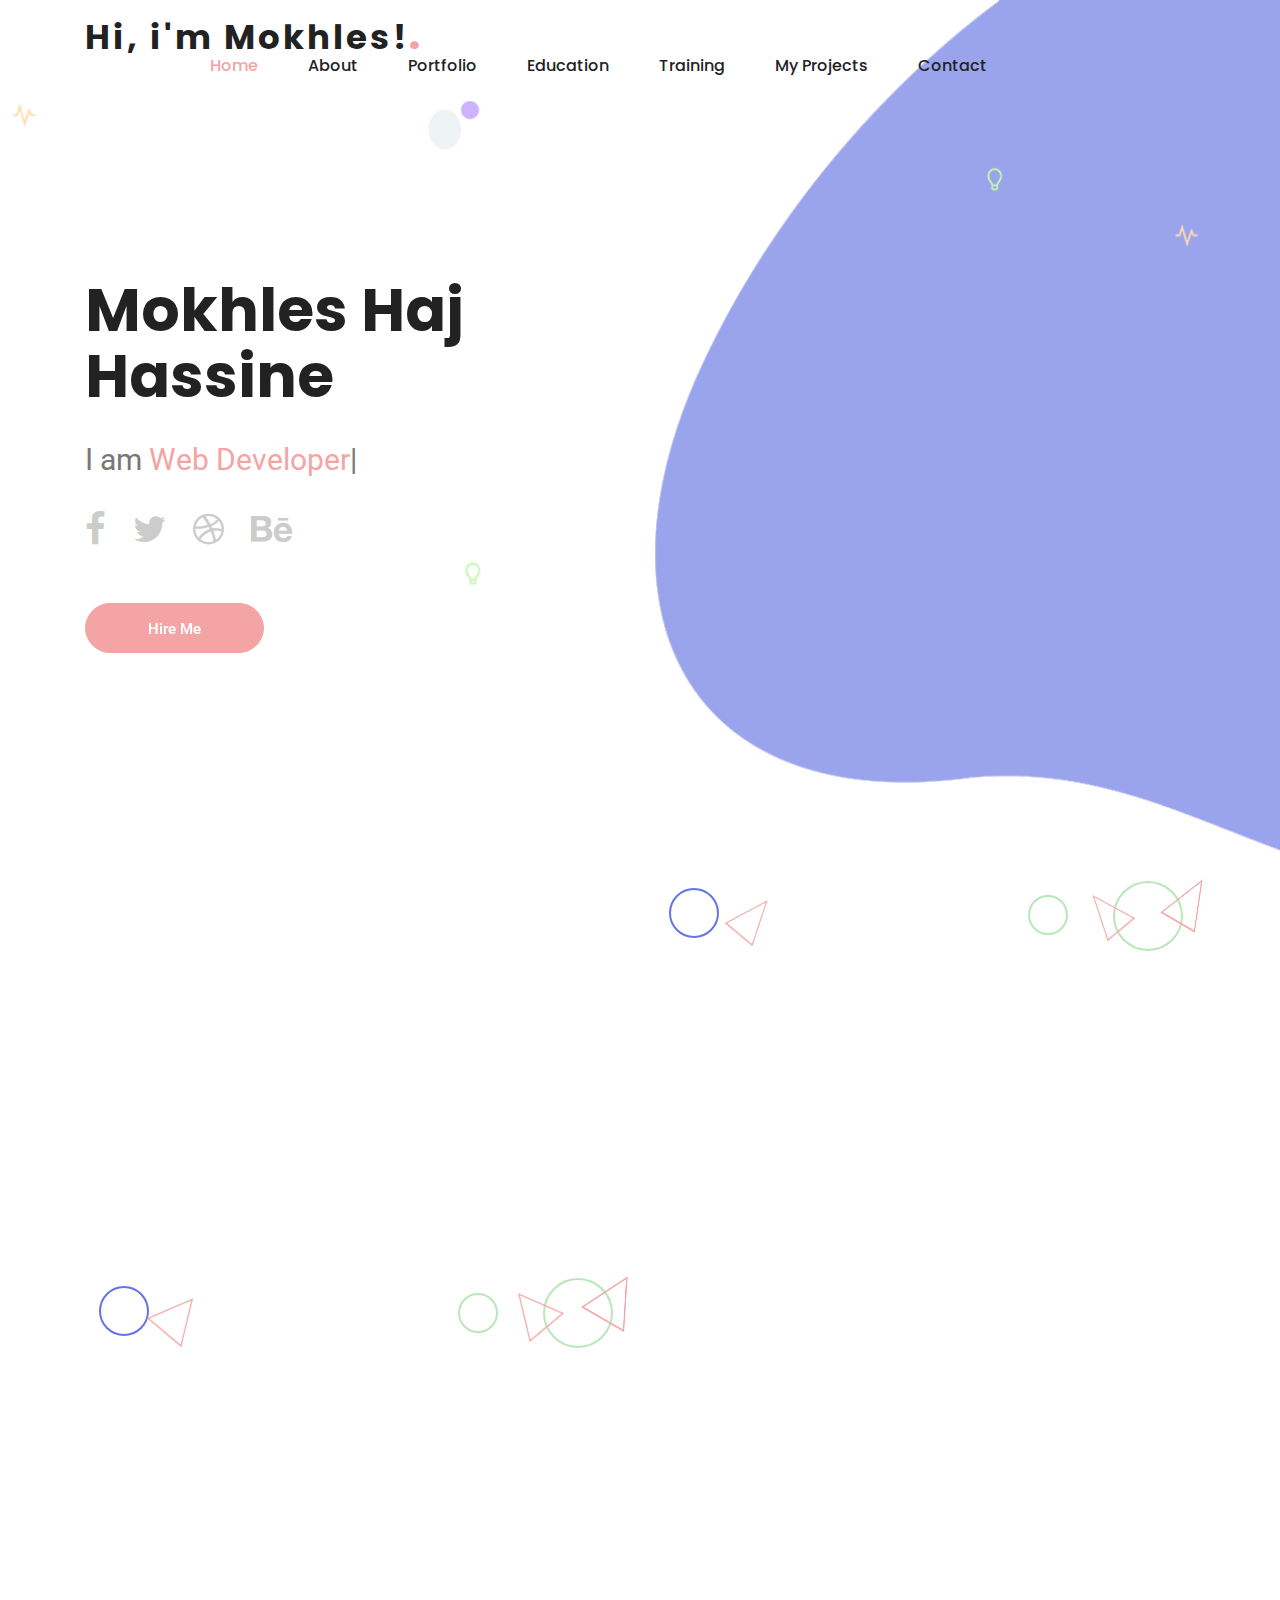
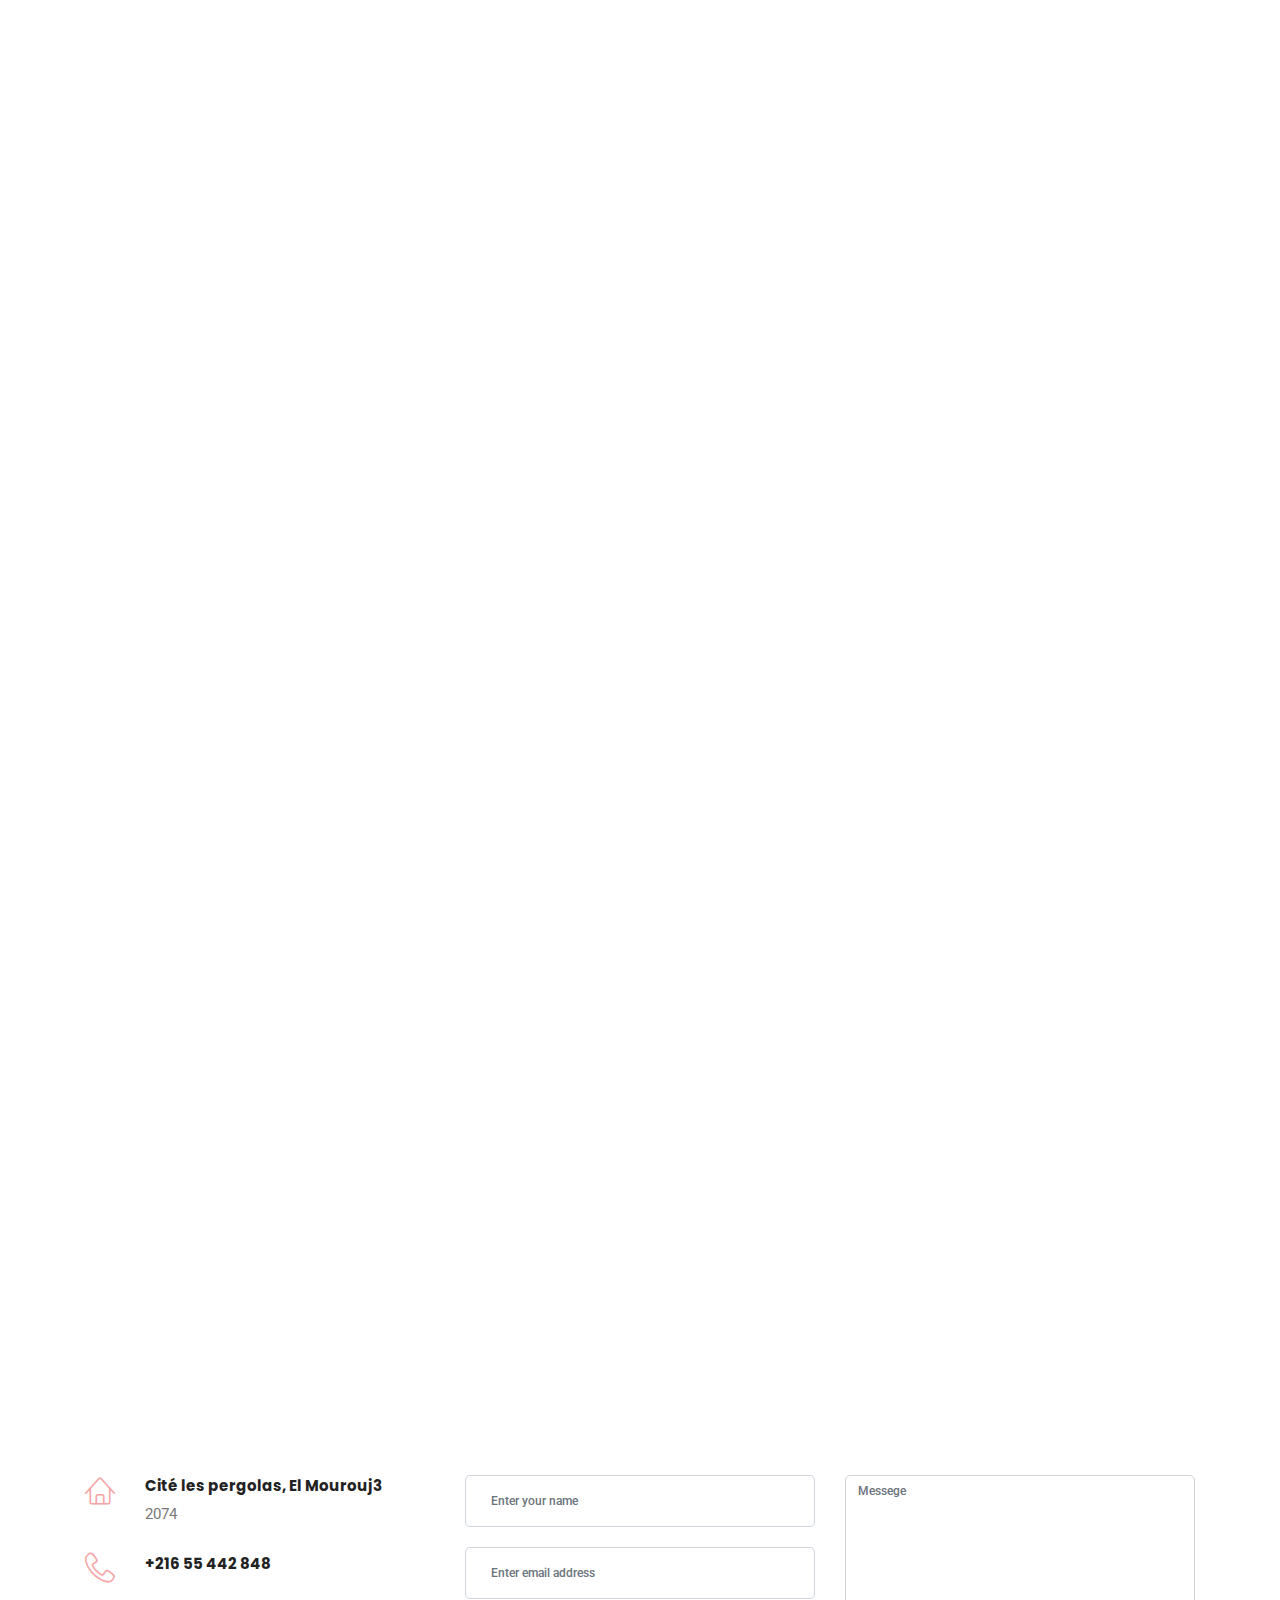
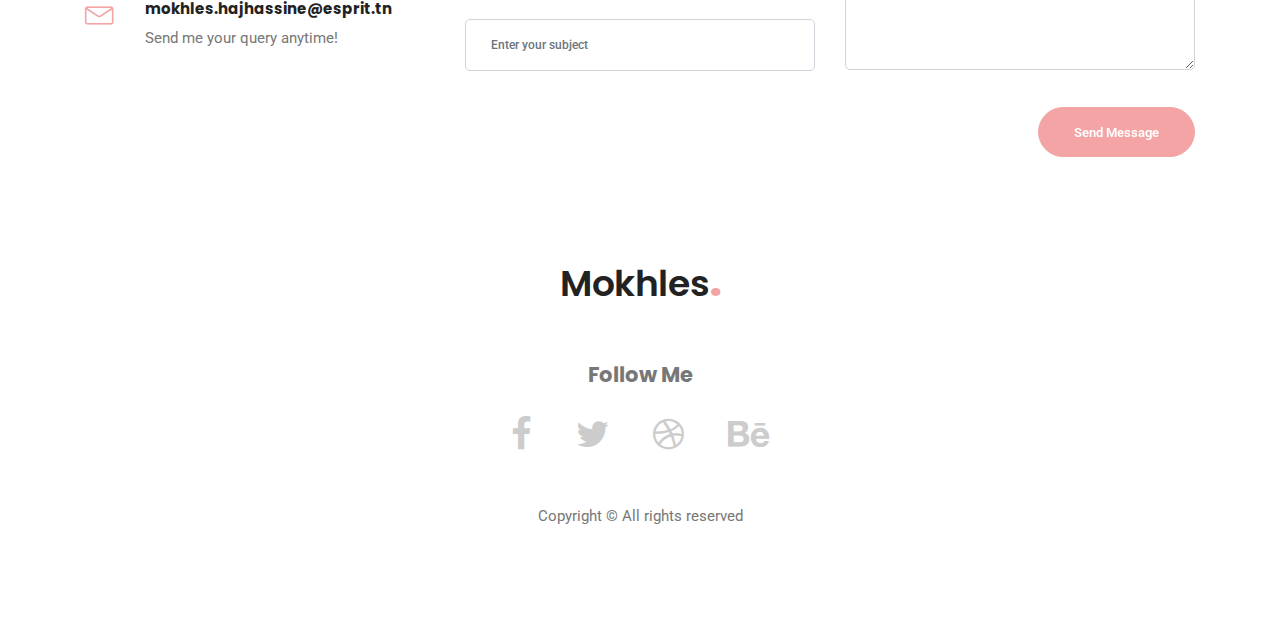
==== index.html @ 5789668a "first commit" ====
<!DOCTYPE html>
<html lang="en">

<!-- Mirrored from akthemes.com/uzumaki/ by HTTrack Website Copier/3.x [XR&CO'2014], Sun, 01 Dec 2019 00:07:43 GMT -->
<head>
    <meta charset="utf-8">
    <meta http-equiv="X-UA-Compatible" content="IE=edge" />
    <meta name="viewport" content="width=device-width, initial-scale=1, maximum-scale=1" />
	<!-- Meta Description -->
	<meta name="description" content="">
	<!-- Meta Keyword -->
	<meta name="keywords" content="">
	<!-- meta character set -->
	<meta charset="UTF-8">
	<!-- Site Title -->
	<title>Mokhles - Personal Portfolio Template</title>
	<!-- CSS -->
	<link rel="stylesheet" href="css/linearicons.css">
	<link rel="stylesheet" href="css/font-awesome.min.css">
	<link rel="stylesheet" href="css/bootstrap.css">
	<link rel="stylesheet" href="css/animate.min.css">
	<link rel="stylesheet" href="css/owl.carousel.css">
	<link rel="stylesheet" href="css/lightcase.css">
	<link rel="stylesheet" href="css/aos.css">
	<link rel="stylesheet" href="css/main.css">
</head>

<body>


	<!-- Start Header Area -->
	<header id="header">
		<div class="container main-menu">
			<div class="row align-items-center d-flex">

				<!-- logo -->
				<div id="logo">
					<a href="index-2.html"><h1>Hi, i'm Mokhles!<b>.</b></h1></a>
				</div>
				<!-- / logo -->

				<!-- nav -->
				<nav id="nav-menu-container">
					<ul class="nav-menu">
						<li class=""><a class="active" href="#home-banner-area">Home</a></li>
						<li><a href="#about-area">About</a></li>
						<li><a href="#work-area">Portfolio</a></li>
						<li><a href="#education-area">Education</a></li>
						<li><a href="#training-area">Training</a></li>
						<li><a href="#services-area">My projects</a></li>
						<li><a href="#contact-area">Contact</a></li>

					</ul>
				</nav>
				<!-- / nav -->

			</div>
		</div>
	</header>
	<!-- End Header Area -->


	<!-- Start Banner Area -->
	<section class="home-banner-area" id="home-banner-area">
		<div class="container">
			<div class="row fullscreen d-flex align-items-center">
				<div class="banner-content col-lg-6 col-md-12 justify-content-center ">
					<h1 class="wow fadeInUp" data-wow-duration="1s" data-wow-delay="1s">Mokhles Haj Hassine</h1>
					<div class="designation mb-50 wow fadeInUp" data-wow-duration="1s" data-wow-delay="1s">

						I am <span class="developer" id="typed"></span>

			            <div id="typed-strings">
			              <p>Web Developer</p>
			             
			              <p>Freelancer</p>
			            </div>

						<div class="header-social">
							<a href="#"><i class="fa fa-facebook"></i></a>
							<a href="#"><i class="fa fa-twitter"></i></a>
							<a href="#"><i class="fa fa-dribbble"></i></a>
							<a href="#"><i class="fa fa-behance"></i></a>
						</div>

					</div>
					<a href="#" class="primary-btn" data-text="Hire Me">
						<span>H</span>
						<span>i</span>
						<span>r</span>
						<span>e</span>
						<span> </span>
						<span>M</span>
						<span>e</span>
					</a>
				</div>
				<div class="banner-img col-lg-6 col-md-6 align-self-end">

						<!-- Circles and etc -->
						<div class="circle-1"></div>
						<div class="circle-2"></div>
						<div class="circle-3"></div>

						<div class="triangle triangle-1">
						  <img src="img/obj_triangle.png" alt="" class="img-fluid">
						</div>

						<div class="triangle triangle-3">
						  <img src="img/obj_triangle.png" alt="" class="img-fluid">
						</div>

						<div class="triangle triangle-4">
						  <img src="img/obj_triangle.png" alt="" class="img-fluid">
						</div>
						<!-- / Circles and etc -->

						<!-- Banner right photo -->
						<img class="img-fluid" src="" alt="" data-aos="fade-left">
						<!-- / Banner photo -->
				</div>
			</div>
		</div>
	</section>
	<!-- End Banner Area -->


	<!-- Start About Area -->
	<section class="about-area section-gap" id="about-area">
		<div class="container">
			<div class="row align-items-center justify-content-between">
				<div class="col-lg-6 about-left">

					<!-- Circles and etc -->
						<div class="circle-1"></div>
						<div class="circle-2"></div>
						<div class="circle-3"></div>
						<div class="triangle triangle-1">
						  <img src="img/obj_triangle.png" alt="" class="img-fluid">
						</div>

						<div class="triangle triangle-3">
						  <img src="img/obj_triangle.png" alt="" class="img-fluid">
						</div>

						<div class="triangle triangle-4">
						  <img src="img/obj_triangle.png" alt="" class="img-fluid">
						</div>
						<!-- / Circles and etc -->

					<!-- About photo -->
					<!-- here insert profile image -->
					<div class="box-img">
						<img class="img-fluid" src="" alt="" data-aos="fade-up">
					</div>
					<!-- / About photo -->
				</div>
				<div class="col-lg-5 col-md-12 about-right" data-aos="fade-left">

					<div class="section-title">
						<h2>about Me</h2>
						<p class="subtle-text">Welcome</p>
					</div>
					<div class="mb-50 wow fadeIn" data-wow-duration=".8s">
						<p>
							Hello I'm a software engineer, during my career I developed many Desktom, mobile and especially web applications, I'm always motivated to develop my soft and hard skills
													</p>

						<hr>
						
						<div class="row">
							<div class="col-md-6">
								<p><h4>Email:</h4> mokhles.hajhassine@esprit.tn</p>
								<p><h4>Phone :</h4> +216 55 442 848</p>
							</div>

							<div class="col-md-6">
								<p><h4>Freelance :</h4> Available</p>
								<p><h4>Skype :</h4> @Mokhles95</p>
							</div>
						</div>
				

					</div>
					<a href="#" class="primary-btn white" data-text="Hire me">
						<span>H</span>
						<span>i</span>
						<span>r</span>
						<span>e</span>
						<span> </span>
						<span>m</span>
						<span>e</span>
					</a>
					<a href="#" class="primary-btn" data-text="Download CV">
						<span>D</span>
						<span>o</span>
						<span>w</span>
						<span>n</span>
						<span>l</span>
						<span>o</span>
						<span>a</span>
						<span>d</span>
						<span> </span>
						<span>C</span>
						<span>V</span>

					</a>
				</div>
			</div>
		</div>
	</section>
	<!-- End About Area -->



	<!-- Start Skill Area -->
	<section class="skill-area section-gap" id="skill-area" data-aos="fade-up">
		<div class="container">

			<div class="row">
				<div class="col-lg-12">
					<div class="section-title">
						<h2>My Skills</h2>
					</div>
				</div>
			</div>

			<div class="row align-items-center justify-content-between">

					<div class="col-lg-6" data-aos="fade-right">

							<!-- Skill Item -->
							<div class="skill-item">
								<h4>Front-end: </h4>
								<br><br>
								<div class="d-flex justify-content-between">
									<h5>HTML5/CSS3/Bootstrap</h5>
									<h5>80%</h5>
								</div>
								 <div class="progress" data-percent="80%">
									<div class="progress-bar bar-null" role="progressbar" aria-valuenow="80" aria-valuemin="0" aria-valuemax="100"></div>
								</div>
							</div>
							<!-- End Skill Item -->
		
							<!-- Skill Item -->
							<div class="skill-item">
								<div class="d-flex justify-content-between">
									<h5>Angular7</h5>
									<h5>80%</h5>
								</div>
								 <div class="progress" data-percent="80%">
									<div class="progress-bar bar-null" role="progressbar" aria-valuenow="60" aria-valuemin="0" aria-valuemax="100"></div>
								</div>
							</div>
							<!-- End Skill Item -->
		
							<!-- Skill Item -->
							<div class="skill-item">
								<div class="d-flex justify-content-between">
									<h5>Javafx</h5>
									<h5>60%</h5>
								</div>
								 <div class="progress" data-percent="50%">
									<div class="progress-bar bar-null" role="progressbar" aria-valuenow="50" aria-valuemin="0" aria-valuemax="100"></div>
								</div>
							</div>
							<!-- End Skill Item -->
		
		
						</div>

				<div class="col-lg-6" data-aos="fade-left">

					<!-- Skill Item -->
                    <div class="skill-item">
						<h4>Back-end: </h4> 
						<br><br>
                        <div class="d-flex justify-content-between">
                            <h5>JavaEE</h5>
                            <h5>80%</h5>
                        </div>
                         <div class="progress" data-percent="80%">
                            <div class="progress-bar bar-null" role="progressbar" aria-valuenow="80" aria-valuemin="0" aria-valuemax="100"></div>
                        </div>
                    </div>
                    <!-- End Skill Item -->

                    <!-- Skill Item -->
                    <div class="skill-item">
                        <div class="d-flex justify-content-between">
                            <h5>Symfony</h5>
                            <h5>80%</h5>
                        </div>
                         <div class="progress" data-percent="80%">
                            <div class="progress-bar bar-null" role="progressbar" aria-valuenow="60" aria-valuemin="0" aria-valuemax="100"></div>
                        </div>
                    </div>
                    <!-- End Skill Item -->

                    <!-- Skill Item -->
                    <div class="skill-item">
                        <div class="d-flex justify-content-between">
                            <h5>NodeJs</h5>
                            <h5>70%</h5>
                        </div>
                         <div class="progress" data-percent="70%">
                            <div class="progress-bar bar-null" role="progressbar" aria-valuenow="50" aria-valuemin="0" aria-valuemax="100"></div>
                        </div>
                    </div>
					<!-- End Skill Item -->
					


					<!-- Skill Item -->
                    <div class="skill-item">
							<div class="d-flex justify-content-between">
								<h5>ASP.NET</h5>
								<h5>70%</h5>
							</div>
							 <div class="progress" data-percent="70%">
								<div class="progress-bar bar-null" role="progressbar" aria-valuenow="50" aria-valuemin="0" aria-valuemax="100"></div>
							</div>
						</div>
						<!-- End Skill Item -->


				</div>
			</div>
		</div>
	</section>
	<!-- End Skill Area -->


	<!-- Start Work Area -->
	<section class="work-area section-gap-top section-gap-bottom-90" id="work-area" data-aos="fade-up">
		<div class="container">
			<div class="row d-flex justify-content-between align-items-end mb-80">
				<div class="col-lg-6">
					<div class="section-title">
						<h2>Latest Works</h2>
						<p>Lorem ipsum dolor sit amet, consectetur adipiscing elit, sed do eiusmod tempor incididunt ut labore et dolore magna aliqua.</p>
					</div>
				</div>

				<div class="col-lg-6">
					<div class="filters">
						<ul>
							<li class="active" data-filter=".all">All Categories</li>
							<li data-filter=".branding">Branding</li>
							<li data-filter=".creative">Creative Work</li>
							<li data-filter=".web-design">Web Design</li>
						</ul>
					</div>
				</div>
			</div>

			<div class="filters-content">
				<div class="row grid">

					<!-- Work 1 -->
					<div class="single-work col-lg-4 col-md-6 col-sm-12 all creative wow fadeInUp" data-wow-duration="2s">
						<div class="relative">
							<div class="thumb">
								<div class="overlay overlay-bg"></div>
								<img class="image img-fluid" src="img/work/w1.jpg" alt="">
							</div>
							<div class="middle">
								<a class="img-pop img-fluid" data-rel="lightcase" href="img/work/w1.jpg" title="">
									<h4>Pen</h4>
									<div class="cat">Client Project</div>
								</a>
							</div>
						</div>
					</div>
					<!-- / Work 1 -->

					<!-- Work 2 -->
					<div class="single-work col-lg-4 col-md-6 col-sm-12 all web-design branding wow fadeInUp" data-wow-duration="2s" data-wow-delay="0.2s">
						<div class="relative">
							<div class="thumb">
								<div class="overlay overlay-bg"></div>
								<img class="image img-fluid" src="img/work/w2.jpg" alt="">
							</div>
							<div class="middle">
								<a class="img-pop img-fluid" data-rel="lightcase" href="img/work/w2.jpg" title="">
									<h4>Light</h4>
									<div class="cat">Client Project</div>
								</a>
							</div>
						</div>
					</div>
					<!-- / Work 2 -->

					<!-- Work 3 -->
					<div class="single-work col-lg-4 col-md-6 col-sm-12 all branding web-design wow fadeInUp" data-wow-duration="2s" data-wow-delay="0.4s">
						<div class="relative">
							<div class="thumb">
								<div class="overlay overlay-bg"></div>
								<img class="image img-fluid" src="img/work/w3.jpg" alt="">
							</div>
							<div class="middle">
								<a class="img-pop img-fluid" data-rel="lightcase" href="img/work/w3.jpg" title="">
									<h4>Sound</h4>
									<div class="cat">Client Project</div>
								</a>
							</div>
						</div>
					</div>
					<!-- / Work 3 -->

					<!-- Work 4 -->
					<div class="single-work col-lg-4 col-md-6 col-sm-12 all web-design wow fadeInUp" data-wow-duration="2s" data-wow-delay="0.6s">
						<div class="relative">
							<div class="thumb">
								<div class="overlay overlay-bg"></div>
								<img class="image img-fluid" src="img/work/w6.jpg" alt="">
							</div>
							<div class="middle">
								<a class="img-pop img-fluid" data-rel="lightcase" href="img/work/w6.jpg" title="">
									<h4>Clock</h4>
									<div class="cat">Client Project</div>
								</a>
							</div>
						</div>
					</div>
					<!-- / Work 4 -->

					<!-- / Work 5 -->
					<div class="single-work col-lg-4 col-md-6 col-sm-12 all creative wow fadeInUp" data-wow-duration="2s">
						<div class="relative">
							<div class="thumb">
								<div class="overlay overlay-bg"></div>
								<img class="image img-fluid" src="img/work/w4.jpg" alt="">
							</div>
							<div class="middle">
								<a class="img-pop img-fluid" data-rel="lightcase" href="img/work/w4.jpg" title="">
									<h4>Color</h4>
									<div class="cat">Client Project</div>
								</a>
							</div>
						</div>
					</div>
					<!-- / Work 5 -->

					<!-- Work 6 -->
					<div class="single-work col-lg-4 col-md-6 col-sm-12 all branding wow fadeInUp" data-wow-duration="2s" data-wow-delay="0.2s">
						<div class="relative">
							<div class="thumb">
								<div class="overlay overlay-bg"></div>
								<img class="image img-fluid" src="img/work/w5.jpg" alt="">
							</div>

							<div class="middle">
								<a class="img-pop img-fluid" data-rel="lightcase" href="img/work/w5.jpg" title="">
									<h4>Book</h4>
									<div class="cat">Client Project</div>
								</a>
							</div>
						</div>
					</div>
					<!-- / Work 6 -->

				</div>
			</div>
		</div>
	</section>
	<!-- End Work Area -->

	<!-- Start History Area -->
	<section class="job-area section-gap-top section-gap-bottom-90" data-aos="fade-up" id="education-area">
		
		<div class="container">
			
			<div class="row d-flex">
				<div class="col-lg-12">
					<div class="section-title">
						<h2>Education</h2>
					</div>
				</div>
			</div>

			<div class="row">
				<div class="col-lg-6">
					<div class="single-job">
						<div class="top-sec d-flex justify-content-between">
							<div class="top-left">
								<h4>INGENEERING</h4>
								<p>sept 2018 - Mai 2021</p>
							</div>
							<div class="top-right">
								<i class="fa fa-university fa-2x"></i>
							</div>
						</div>
						<div class="bottom-sec wow fadeIn" data-wow-duration="2s">
								Private Superior School of Engineering and Technology(ESPRIT)					</div>
					</div>
				</div>

				<div class="col-lg-6">
					<div class="single-job">
						<div class="top-sec d-flex justify-content-between">
							<div class="top-left">
								<h4>NATIONAL DIPLOMA OF BACHELOR'S DEGREE IT MANAGEMENT</h4>
								<p>sept 2015 - Mai 2017</p>
							</div>
							<div class="top-right">
								<i class="fa fa-university fa-2x"></i>
							</div>
						</div>
						<div class="bottom-sec wow fadeIn" data-wow-duration="2s" data-wow-delay="0.2s">
								College of the commercial economics of Tunis</p>					</div>
					</div>
				</div>

				<div class="col-lg-12">
					<div class="single-job">
						<div class="top-sec d-flex justify-content-between">
							<div class="top-left">
								<h4>DIPLOMA OF THE HIGH SCHOOL DIPLOMA IN SCIENCE OF THE COMPUTING</h4>
								<p>June 2014</p>
							</div>
							<div class="top-right">
									<i class="fa fa-university fa-2x"></i>
							</div>
						</div>
						<div class="bottom-sec wow fadeIn" data-wow-duration="2s" data-wow-delay="0.4s">

							Mohamed Amine College

						</div>
					</div>
				</div>

		
			</div>
		</div>
	</section>
	<!-- End  Historyt Area  -->







	<!-- Start History Area -->
	<section class="job-area section-gap-top section-gap-bottom-90" data-aos="fade-up" id="training-area">
		
			<div class="container">
				
				<div class="row d-flex">
					<div class="col-lg-12">
						<div class="section-title">
							<h2>TRAINING</h2>
						</div>
					</div>
				</div>
	
				<div class="row">
					<div class="col-lg-6">
						<div class="single-job">
							<div class="top-sec d-flex justify-content-between">
								<div class="top-left">
									<h4>FULL-STACK.JS</h4>
									<p>jan 2018 </p>
								</div>
								<div class="top-right">
									<i class="fa fa-university fa-2x"></i>
								</div>
							</div>
							<div class="bottom-sec wow fadeIn" data-wow-duration="2s">
									iveP the talent pool 				</div>
						</div>
					</div>
	
					<div class="col-lg-6">
						<div class="single-job">
							<div class="top-sec d-flex justify-content-between">
								<div class="top-left">
									<h4>
											SOFT SKILLS ( CAREER MANAGEMENT , TECHNICAL WORKING ,PROCESS COM )</h4>
									<p>jan 2018</p>
								</div>
								<div class="top-right">
									<i class="fa fa-university fa-2x"></i>
								</div>
							</div>
							<div class="bottom-sec wow fadeIn" data-wow-duration="2s" data-wow-delay="0.2s">
									fiveP the talent pool</p>					</div>
						</div>
					</div>
	
					<div class="col-lg-6">
						<div class="single-job">
							<div class="top-sec d-flex justify-content-between">
								<div class="top-left">
									<h4>SOFT SKILLS (SELF-CONFIDENCE, LEADERSHIP , PUBLIC SPEAKING AND PERSONAL BRANDING ,MANAGEMENT OF CONFLICT)</h4>
									<p>2015-2017</p>
								</div>
								<div class="top-right">
										<i class="fa fa-university fa-2x"></i>
								</div>
							</div>
							<div class="bottom-sec wow fadeIn" data-wow-duration="2s" data-wow-delay="0.4s">
	
								Enactus Essect
	
							</div>
						</div>
					</div>
	
					<div class="col-lg-6">
							<div class="single-job">
								<div class="top-sec d-flex justify-content-between">
									<div class="top-left">
										<h4>GAME DEVELOPMENT</h4>
										<p>2015</p>
									</div>
									<div class="top-right">
											<i class="fa fa-university fa-2x"></i>
									</div>
								</div>
								<div class="bottom-sec wow fadeIn" data-wow-duration="2s" data-wow-delay="0.4s">
		
									NetInfo
								</div>
							</div>
						</div>
		
			
				</div>
			</div>
		</section>
		<!-- End  Historyt Area  -->


	<!-- Start Service Area -->
	<section class="service-area section-gap" id="services-area" data-aos="fade-up">
		<div class="container">
			
			<div class="row">
				<div class="col-lg-12">
					<div class="section-title">
						<h2>My projects</h2>
					</div>
				</div>
			</div>
			
			<div class="row">
					
				<div class="col-lg-3 col-md-6">
					<div class="single-service wow fadeInUp" data-wow-duration="1s">
						<span class="lnr lnr-screen"></span>
						<h4>
							<span>CRM </span> WEB APPLICATION
						</h4>
						
						<p>I'ts an academic project, a web application developed with JavaEE and Angular 7</p>
					</div>
				</div>
				<div class="col-lg-3 col-md-6">
					<div class="single-service wow fadeInUp" data-wow-duration="1s" data-wow-delay="0.2s">
						<span class="lnr lnr-laptop-phone"></span>
						<h4><span>
								FREELANCE </span> APPLICATION
						</h4>
						<p>I'ts an academic project, a cross-platform application developed with Symfony for the web application, JavaFx for the Desktop and codenameOne for the mobile application</p>
					</div>
				</div>
				<div class="col-lg-3 col-md-6">
					<div class="single-service wow fadeInUp" data-wow-duration="1s" data-wow-delay="0.4s">
						<span class="lnr lnr-screen"></span>
						<h4><span>
								WEB APPLICATION</span> 
						</h4>
						<p>It's a demo web application for the Company Expensya developed with Angular 4</p>
					</div>
				</div>
				<div class="col-lg-3 col-md-6">
					<div class="single-service wow fadeInUp" data-wow-duration="1s" data-wow-delay="0.6s">
						<span class="lnr lnr-screen"></span>
						<h4><span>
								MEAN STACK </span> WEB APPLICATION
						</h4>
						<p>It's a Web application for the management of a kindergarten</p>
					</div>
				</div>


				


				
			</div>
		</div>
	</section>
	<!-- End Service Area -->


	<!-- Start Testimonials Area -->
	<section class="testimonials_area section-gap" data-aos="fade-up">
		<div class="container">
			<div class="row">
				<div class="col-lg-12 text-center">
					<div class="section-title-center">
						<h2>Volunteering</h2>
					</div>
				</div>
			</div>

			<div class="testi_slider owl-carousel">
				<div class="item">
					<div class="col-lg-6">
						<div class="single-job">
							<div class="top-sec d-flex justify-content-between">
								<div class="top-left">
									<h4>INGENEERING</h4>
									<p>sept 2018 - Mai 2021</p>
								</div>
								<div class="top-right">
									<i class="fa fa-university fa-2x"></i>
								</div>
							</div>
							<div class="bottom-sec wow fadeIn" data-wow-duration="2s">
									Private Superior School of Engineering and Technology(ESPRIT)					</div>
						</div>
					</div>
				</div>
				<div class="item">
					<div class="col-lg-6">
						<div class="single-job">
							<div class="top-sec d-flex justify-content-between">
								<div class="top-left">
									<h4>INGENEERING</h4>
									<p>sept 2018 - Mai 2021</p>
								</div>
								<div class="top-right">
									<i class="fa fa-university fa-2x"></i>
								</div>
							</div>
							<div class="bottom-sec wow fadeIn" data-wow-duration="2s">
									Private Superior School of Engineering and Technology(ESPRIT)					</div>
						</div>
					</div>

					<div class="col-lg-6">
						<div class="single-job">
							<div class="top-sec d-flex justify-content-between">
								<div class="top-right">
									<h4>INGENEERING</h4>
									<p>sept 2018 - Mai 2021</p>
								</div>
								<div class="top-right">
									<i class="fa fa-university fa-2x"></i>
								</div>
							</div>
							<div class="bottom-sec wow fadeIn" data-wow-duration="2s">
									Private Superior School of Engineering and Technology(ESPRIT)					</div>
						</div>
					</div>
				</div>
				<div class="item">
					<div class="testi_item">
						<img src="img/quote.jpg" alt="">
						<h4>John Doe</h4>
						<ul class="list">
							<li><a href="#"><i class="fa fa-star"></i></a></li>
							<li><a href="#"><i class="fa fa-star"></i></a></li>
							<li><a href="#"><i class="fa fa-star"></i></a></li>
							<li><a href="#"><i class="fa fa-star"></i></a></li>
							<li><a href="#"><i class="fa fa-star"></i></a></li>
						</ul>
						<div class="wow fadeIn" data-wow-duration="1s">
							<p>Lorem ipsum dolor sit amet, consectetur adipiscing elit, sed do eiusmod tempor incididunt ut labore et dolore magna aliqua.</p>
						</div>
					</div>
				</div>
				<div class="item">
					<div class="testi_item">
						<img src="img/quote.jpg" alt="">
						<h4>John Doe</h4>
						<ul class="list">
							<li><a href="#"><i class="fa fa-star"></i></a></li>
							<li><a href="#"><i class="fa fa-star"></i></a></li>
							<li><a href="#"><i class="fa fa-star"></i></a></li>
							<li><a href="#"><i class="fa fa-star"></i></a></li>
							<li><a href="#"><i class="fa fa-star"></i></a></li>
						</ul>
						<div class="wow fadeIn" data-wow-duration="1s">
							<p>Lorem ipsum dolor sit amet, consectetur adipiscing elit, sed do eiusmod tempor incididunt ut labore et dolore magna aliqua.</p>
						</div>
					</div>
				</div>
				<div class="item">
					<div class="testi_item">
						<img src="img/quote.jpg" alt="">
						<h4>John Doe</h4>
						<ul class="list">
							<li><a href="#"><i class="fa fa-star"></i></a></li>
							<li><a href="#"><i class="fa fa-star"></i></a></li>
							<li><a href="#"><i class="fa fa-star"></i></a></li>
							<li><a href="#"><i class="fa fa-star"></i></a></li>
							<li><a href="#"><i class="fa fa-star"></i></a></li>
						</ul>
						<div class="wow fadeIn" data-wow-duration="1s">
							<p>Lorem ipsum dolor sit amet, consectetur adipiscing elit, sed do eiusmod tempor incididunt ut labore et dolore magna aliqua.</p>
						</div>
					</div>
				</div>
			</div>
		</div>
	</section>
	<!-- End Testimonials Area -->


	<!-- Start Contact Area -->
	<section class="contact-area section-gap" id="contact-area" data-aos="fade-up">
		<div class="container">
			<div class="row">
				<div class="col-lg-12">
					<div class="contact-title">
						<h2>Contact Me</h2>
						<p>Lorem ipsum dolor sit amet, consectetur adipiscing elit, sed do eiusmod tempor incididunt ut labore et dolore magna aliqua.</p>
					</div>
				</div>
			</div>
		</div>
	</section>
	<!-- End Contact Area -->


	<!-- Start Contact Form Area -->
	<section class="contact-page-area section-gap-top">
		<div class="container">
			<div class="row">
				<div class="col-lg-4 d-flex flex-column address-wrap">
					<div class="single-contact-address d-flex flex-row">
						<div class="icon">
							<span class="lnr lnr-home"></span>
						</div>
						<div class="contact-details">
							<h5>Cité les pergolas, El Mourouj3</h5>
							<p>
								2074
							</p>
						</div>
					</div>
					<div class="single-contact-address d-flex flex-row">
						<div class="icon">
							<span class="lnr lnr-phone-handset"></span>
						</div>
						<div class="contact-details">
							<h5>+216 55 442 848</h5>
							
						</div>
					</div>
					<div class="single-contact-address d-flex flex-row">
						<div class="icon">
							<span class="lnr lnr-envelope"></span>
						</div>
						<div class="contact-details">
							<h5>mokhles.hajhassine@esprit.tn</h5>
							<p>Send me your query anytime!</p>
						</div>
					</div>
				</div>
				<div class="col-lg-8">
					<form class="form-area " id="myform" action="#" method="post" class="contact-form text-right">
						<div class="row">
							<div class="col-lg-6 form-group form-group-top">
								<input name="name" placeholder="Enter your name" class="common-input mb-20 form-control" required="" type="text">

								<input name="email" placeholder="Enter email address" class="common-input mb-20 form-control" required="" type="email">

								<input name="subject" placeholder="Enter your subject" class="common-input mb-20 form-control" required="" type="text">
							</div>
							<div class="col-lg-6 form-group">
								<textarea class="common-textarea form-control" name="message" placeholder="Messege" required=""></textarea>
							</div>
							<div class="col-lg-12">

								<button class="primary-btn float-right" data-text="Send Message">
									<span>S</span>
									<span>e</span>
									<span>n</span>
									<span>d</span>
									<span> </span>
									<span>M</span>
									<span>e</span>
									<span>s</span>
									<span>s</span>
									<span>a</span>
									<span>g</span>
									<span>e</span>

								</button>
							</div>
						</div>
					</form>
				</div>

				<!-- Google map iframe -->
				
			</div>
		</div>
	</section>
	<!-- End Contact Form Area -->


	<!-- Start Footer Area -->
	<footer class="footer-area">
		<div class="container">
			<div class="row justify-content-center">
				<div class="col-lg-12">
					<div class="footer-top flex-column">
						<div class="footer-logo">
							<a href="#">
								<h1>Mokhles<b>.</b></h1>
							</a>
							<h4>Follow Me</h4>
						</div>
						<div class="footer-social">
							<a href="https://www.facebook.com/mokhles.HH"><i class="fa fa-facebook"></i></a>
							<a href="#"><i class="fa fa-twitter"></i></a>
							<a href="#"><i class="fa fa-dribbble"></i></a>
							<a href="#"><i class="fa fa-behance"></i></a>
						</div>
					</div>
				</div>
			</div>
			<div class="row footer-bottom justify-content-center">
				<p class="col-lg-8 col-sm-12 footer-text">Copyright &copy; All rights reserved</p>
			</div>
		</div>
	</footer>
	<!-- End Footer Area -->


	<!--  Back to Top -->
	<div id="back-top">
		<a title="Go to Top" href="#">
			<i class="lnr lnr-arrow-up"></i>
		</a>
	</div>
	<!-- End Back to Top  -->

	<!-- JS -->
	<script src="js/jquery-2.2.4.min.js"></script>
	<script src="js/popper.min.js"></script>
	<script src="js/bootstrap.min.js"></script>
	<script src="js/superfish.min.js"></script>
	<script src="js/jquery.magnific-popup.min.js"></script>
	<script src="js/owl.carousel.min.js"></script>
	<script src="js/isotope.pkgd.min.js"></script>
	<script src="js/wow.min.js"></script>
	<script src="js/typed.min.js"></script>
	<script src="js/lightcase.js"></script>
	<script src="js/aos.js"></script>
	<script src="js/waypoint.min.js"></script>
	<script src="js/custom.js"></script>
</body>

<!-- Mirrored from akthemes.com/uzumaki/ by HTTrack Website Copier/3.x [XR&CO'2014], Sun, 01 Dec 2019 00:08:22 GMT -->
</html>
---- css/linearicons.css ----
@font-face {
	font-family: 'Linearicons-Free';
	src:url('../fonts/Linearicons-Free54e954e9.eot?w118d');
	src:url('../fonts/Linearicons-Freed41dd41d.eot?#iefixw118d') format('embedded-opentype'),
		url('../fonts/Linearicons-Free54e954e9.woff2?w118d') format('woff2'),
		url('../fonts/Linearicons-Free54e954e9.woff?w118d') format('woff'),
		url('../fonts/Linearicons-Free54e954e9.ttf?w118d') format('truetype'),
		url('../fonts/Linearicons-Free54e954e9.svg?w118d#Linearicons-Free') format('svg');
	font-weight: normal;
	font-style: normal;
}

.lnr {
	font-family: 'Linearicons-Free';
	speak: none;
	font-style: normal;
	font-weight: normal;
	font-variant: normal;
	text-transform: none;
	line-height: 1;

	/* Better Font Rendering =========== */
	-webkit-font-smoothing: antialiased;
	-moz-osx-font-smoothing: grayscale;
}

.lnr-home:before {
	content: "\e800";
}
.lnr-apartment:before {
	content: "\e801";
}
.lnr-pencil:before {
	content: "\e802";
}
.lnr-magic-wand:before {
	content: "\e803";
}
.lnr-drop:before {
	content: "\e804";
}
.lnr-lighter:before {
	content: "\e805";
}
.lnr-poop:before {
	content: "\e806";
}
.lnr-sun:before {
	content: "\e807";
}
.lnr-moon:before {
	content: "\e808";
}
.lnr-cloud:before {
	content: "\e809";
}
.lnr-cloud-upload:before {
	content: "\e80a";
}
.lnr-cloud-download:before {
	content: "\e80b";
}
.lnr-cloud-sync:before {
	content: "\e80c";
}
.lnr-cloud-check:before {
	content: "\e80d";
}
.lnr-database:before {
	content: "\e80e";
}
.lnr-lock:before {
	content: "\e80f";
}
.lnr-cog:before {
	content: "\e810";
}
.lnr-trash:before {
	content: "\e811";
}
.lnr-dice:before {
	content: "\e812";
}
.lnr-heart:before {
	content: "\e813";
}
.lnr-star:before {
	content: "\e814";
}
.lnr-star-half:before {
	content: "\e815";
}
.lnr-star-empty:before {
	content: "\e816";
}
.lnr-flag:before {
	content: "\e817";
}
.lnr-envelope:before {
	content: "\e818";
}
.lnr-paperclip:before {
	content: "\e819";
}
.lnr-inbox:before {
	content: "\e81a";
}
.lnr-eye:before {
	content: "\e81b";
}
.lnr-printer:before {
	content: "\e81c";
}
.lnr-file-empty:before {
	content: "\e81d";
}
.lnr-file-add:before {
	content: "\e81e";
}
.lnr-enter:before {
	content: "\e81f";
}
.lnr-exit:before {
	content: "\e820";
}
.lnr-graduation-hat:before {
	content: "\e821";
}
.lnr-license:before {
	content: "\e822";
}
.lnr-music-note:before {
	content: "\e823";
}
.lnr-film-play:before {
	content: "\e824";
}
.lnr-camera-video:before {
	content: "\e825";
}
.lnr-camera:before {
	content: "\e826";
}
.lnr-picture:before {
	content: "\e827";
}
.lnr-book:before {
	content: "\e828";
}
.lnr-bookmark:before {
	content: "\e829";
}
.lnr-user:before {
	content: "\e82a";
}
.lnr-users:before {
	content: "\e82b";
}
.lnr-shirt:before {
	content: "\e82c";
}
.lnr-store:before {
	content: "\e82d";
}
.lnr-cart:before {
	content: "\e82e";
}
.lnr-tag:before {
	content: "\e82f";
}
.lnr-phone-handset:before {
	content: "\e830";
}
.lnr-phone:before {
	content: "\e831";
}
.lnr-pushpin:before {
	content: "\e832";
}
.lnr-map-marker:before {
	content: "\e833";
}
.lnr-map:before {
	content: "\e834";
}
.lnr-location:before {
	content: "\e835";
}
.lnr-calendar-full:before {
	content: "\e836";
}
.lnr-keyboard:before {
	content: "\e837";
}
.lnr-spell-check:before {
	content: "\e838";
}
.lnr-screen:before {
	content: "\e839";
}
.lnr-smartphone:before {
	content: "\e83a";
}
.lnr-tablet:before {
	content: "\e83b";
}
.lnr-laptop:before {
	content: "\e83c";
}
.lnr-laptop-phone:before {
	content: "\e83d";
}
.lnr-power-switch:before {
	content: "\e83e";
}
.lnr-bubble:before {
	content: "\e83f";
}
.lnr-heart-pulse:before {
	content: "\e840";
}
.lnr-construction:before {
	content: "\e841";
}
.lnr-pie-chart:before {
	content: "\e842";
}
.lnr-chart-bars:before {
	content: "\e843";
}
.lnr-gift:before {
	content: "\e844";
}
.lnr-diamond:before {
	content: "\e845";
}
.lnr-linearicons:before {
	content: "\e846";
}
.lnr-dinner:before {
	content: "\e847";
}
.lnr-coffee-cup:before {
	content: "\e848";
}
.lnr-leaf:before {
	content: "\e849";
}
.lnr-paw:before {
	content: "\e84a";
}
.lnr-rocket:before {
	content: "\e84b";
}
.lnr-briefcase:before {
	content: "\e84c";
}
.lnr-bus:before {
	content: "\e84d";
}
.lnr-car:before {
	content: "\e84e";
}
.lnr-train:before {
	content: "\e84f";
}
.lnr-bicycle:before {
	content: "\e850";
}
.lnr-wheelchair:before {
	content: "\e851";
}
.lnr-select:before {
	content: "\e852";
}
.lnr-earth:before {
	content: "\e853";
}
.lnr-smile:before {
	content: "\e854";
}
.lnr-sad:before {
	content: "\e855";
}
.lnr-neutral:before {
	content: "\e856";
}
.lnr-mustache:before {
	content: "\e857";
}
.lnr-alarm:before {
	content: "\e858";
}
.lnr-bullhorn:before {
	content: "\e859";
}
.lnr-volume-high:before {
	content: "\e85a";
}
.lnr-volume-medium:before {
	content: "\e85b";
}
.lnr-volume-low:before {
	content: "\e85c";
}
.lnr-volume:before {
	content: "\e85d";
}
.lnr-mic:before {
	content: "\e85e";
}
.lnr-hourglass:before {
	content: "\e85f";
}
.lnr-undo:before {
	content: "\e860";
}
.lnr-redo:before {
	content: "\e861";
}
.lnr-sync:before {
	content: "\e862";
}
.lnr-history:before {
	content: "\e863";
}
.lnr-clock:before {
	content: "\e864";
}
.lnr-download:before {
	content: "\e865";
}
.lnr-upload:before {
	content: "\e866";
}
.lnr-enter-down:before {
	content: "\e867";
}
.lnr-exit-up:before {
	content: "\e868";
}
.lnr-bug:before {
	content: "\e869";
}
.lnr-code:before {
	content: "\e86a";
}
.lnr-link:before {
	content: "\e86b";
}
.lnr-unlink:before {
	content: "\e86c";
}
.lnr-thumbs-up:before {
	content: "\e86d";
}
.lnr-thumbs-down:before {
	content: "\e86e";
}
.lnr-magnifier:before {
	content: "\e86f";
}
.lnr-cross:before {
	content: "\e870";
}
.lnr-menu:before {
	content: "\e871";
}
.lnr-list:before {
	content: "\e872";
}
.lnr-chevron-up:before {
	content: "\e873";
}
.lnr-chevron-down:before {
	content: "\e874";
}
.lnr-chevron-left:before {
	content: "\e875";
}
.lnr-chevron-right:before {
	content: "\e876";
}
.lnr-arrow-up:before {
	content: "\e877";
}
.lnr-arrow-down:before {
	content: "\e878";
}
.lnr-arrow-left:before {
	content: "\e879";
}
.lnr-arrow-right:before {
	content: "\e87a";
}
.lnr-move:before {
	content: "\e87b";
}
.lnr-warning:before {
	content: "\e87c";
}
.lnr-question-circle:before {
	content: "\e87d";
}
.lnr-menu-circle:before {
	content: "\e87e";
}
.lnr-checkmark-circle:before {
	content: "\e87f";
}
.lnr-cross-circle:before {
	content: "\e880";
}
.lnr-plus-circle:before {
	content: "\e881";
}
.lnr-circle-minus:before {
	content: "\e882";
}
.lnr-arrow-up-circle:before {
	content: "\e883";
}
.lnr-arrow-down-circle:before {
	content: "\e884";
}
.lnr-arrow-left-circle:before {
	content: "\e885";
}
.lnr-arrow-right-circle:before {
	content: "\e886";
}
.lnr-chevron-up-circle:before {
	content: "\e887";
}
.lnr-chevron-down-circle:before {
	content: "\e888";
}
.lnr-chevron-left-circle:before {
	content: "\e889";
}
.lnr-chevron-right-circle:before {
	content: "\e88a";
}
.lnr-crop:before {
	content: "\e88b";
}
.lnr-frame-expand:before {
	content: "\e88c";
}
.lnr-frame-contract:before {
	content: "\e88d";
}
.lnr-layers:before {
	content: "\e88e";
}
.lnr-funnel:before {
	content: "\e88f";
}
.lnr-text-format:before {
	content: "\e890";
}
.lnr-text-format-remove:before {
	content: "\e891";
}
.lnr-text-size:before {
	content: "\e892";
}
.lnr-bold:before {
	content: "\e893";
}
.lnr-italic:before {
	content: "\e894";
}
.lnr-underline:before {
	content: "\e895";
}
.lnr-strikethrough:before {
	content: "\e896";
}
.lnr-highlight:before {
	content: "\e897";
}
.lnr-text-align-left:before {
	content: "\e898";
}
.lnr-text-align-center:before {
	content: "\e899";
}
.lnr-text-align-right:before {
	content: "\e89a";
}
.lnr-text-align-justify:before {
	content: "\e89b";
}
.lnr-line-spacing:before {
	content: "\e89c";
}
.lnr-indent-increase:before {
	content: "\e89d";
}
.lnr-indent-decrease:before {
	content: "\e89e";
}
.lnr-pilcrow:before {
	content: "\e89f";
}
.lnr-direction-ltr:before {
	content: "\e8a0";
}
.lnr-direction-rtl:before {
	content: "\e8a1";
}
.lnr-page-break:before {
	content: "\e8a2";
}
.lnr-sort-alpha-asc:before {
	content: "\e8a3";
}
.lnr-sort-amount-asc:before {
	content: "\e8a4";
}
.lnr-hand:before {
	content: "\e8a5";
}
.lnr-pointer-up:before {
	content: "\e8a6";
}
.lnr-pointer-right:before {
	content: "\e8a7";
}
.lnr-pointer-down:before {
	content: "\e8a8";
}
.lnr-pointer-left:before {
	content: "\e8a9";
}
---- css/lightcase.css ----
/**
 * Lightcase - jQuery Plugin
 * The smart and flexible Lightbox Plugin.
 *
 * @author		Cornel Boppart <cornel@bopp-art.com>
 * @copyright	Author
 *
 * @version		2.5.0 (11/03/2018)
 */
/**
 * Lightcase settings
 *
 * Note: Override default settings for your project without touching this source code by simply
 * defining those variables within a SASS map called '$lightcase-custom'.
 *
 * // Example usage
 * $lightcase-custom: (
 *   'breakpoint': 768px
 * );
 */
@font-face {
  font-family: 'lightcase';
  src: url("../fonts/lightcaseeeadeead.html?55356177");
  src: url("../fonts/lightcaseeeadeead.html?55356177#iefix") format("embedded-opentype"), url("../fonts/lightcaseeead-2eead.html?55356177") format("woff"), url("../fonts/lightcaseeead-3eead.html?55356177") format("truetype"), url("../fonts/lightcaseeead-4eead.html?55356177#lightcase") format("svg");
  font-weight: normal;
  font-style: normal;
}
/* line 12, ../scss/components/fonts/_font-lightcase.scss */
[class*='lightcase-icon-']:before {
  font-family: 'lightcase', sans-serif;
  font-style: normal;
  font-weight: normal;
  speak: none;
  display: inline-block;
  text-decoration: inherit;
  width: 1em;
  text-align: center;
  /* For safety - reset parent styles, that can break glyph codes*/
  font-variant: normal;
  text-transform: none;
  /* fix buttons height, for twitter bootstrap */
  line-height: 1em;
  /* Uncomment for 3D effect */
  /* text-shadow: 1px 1px 1px rgba(127, 127, 127, 0.3); */
}

/* Codes */
/* line 35, ../scss/components/fonts/_font-lightcase.scss */
.lightcase-icon-play:before {
  content: '\e800';
}

/* line 36, ../scss/components/fonts/_font-lightcase.scss */
.lightcase-icon-pause:before {
  content: '\e801';
}

/* line 37, ../scss/components/fonts/_font-lightcase.scss */
.lightcase-icon-close:before {
  content: '\e802';
}

/* line 38, ../scss/components/fonts/_font-lightcase.scss */
.lightcase-icon-prev:before {
  content: '\e803';
}

/* line 39, ../scss/components/fonts/_font-lightcase.scss */
.lightcase-icon-next:before {
  content: '\e804';
}

/* line 40, ../scss/components/fonts/_font-lightcase.scss */
.lightcase-icon-spin:before {
  content: '\e805';
}

/**
 * Mixin providing icon defaults to be used on top of font-lightcase.
 *
 * Example usage:
 * @include icon(#e9e9e9)
 */
/**
 * Mixin providing icon defaults including a hover status to be used
 * on top of font-lightcase.
 *
 * Example usage:
 * @include icon-hover(#e9e9e9, #fff)
 */
/**
 * Provides natural content overflow behavior and scrolling support
 * even so for touch devices.
 *
 * Example usage:
 * @include overflow()
 */
/**
 * Neutralizes/resets dimensions including width, height, position as well as margins,
 * paddings and styles. Used to enforce a neutral and unstyled look and behavoir!
 *
 * Example usage:
 * @include clear(true)
 *
 * @param boolean $important
 */
@-webkit-keyframes lightcase-spin {
  0% {
    -webkit-transform: rotate(0deg);
    -moz-transform: rotate(0deg);
    -o-transform: rotate(0deg);
    transform: rotate(0deg);
  }
  100% {
    -webkit-transform: rotate(359deg);
    -moz-transform: rotate(359deg);
    -o-transform: rotate(359deg);
    transform: rotate(359deg);
  }
}
@-moz-keyframes lightcase-spin {
  0% {
    -webkit-transform: rotate(0deg);
    -moz-transform: rotate(0deg);
    -o-transform: rotate(0deg);
    transform: rotate(0deg);
  }
  100% {
    -webkit-transform: rotate(359deg);
    -moz-transform: rotate(359deg);
    -o-transform: rotate(359deg);
    transform: rotate(359deg);
  }
}
@-o-keyframes lightcase-spin {
  0% {
    -webkit-transform: rotate(0deg);
    -moz-transform: rotate(0deg);
    -o-transform: rotate(0deg);
    transform: rotate(0deg);
  }
  100% {
    -webkit-transform: rotate(359deg);
    -moz-transform: rotate(359deg);
    -o-transform: rotate(359deg);
    transform: rotate(359deg);
  }
}
@-ms-keyframes lightcase-spin {
  0% {
    -webkit-transform: rotate(0deg);
    -moz-transform: rotate(0deg);
    -o-transform: rotate(0deg);
    transform: rotate(0deg);
  }
  100% {
    -webkit-transform: rotate(359deg);
    -moz-transform: rotate(359deg);
    -o-transform: rotate(359deg);
    transform: rotate(359deg);
  }
}
@keyframes lightcase-spin {
  0% {
    -webkit-transform: rotate(0deg);
    -moz-transform: rotate(0deg);
    -o-transform: rotate(0deg);
    transform: rotate(0deg);
  }
  100% {
    -webkit-transform: rotate(359deg);
    -moz-transform: rotate(359deg);
    -o-transform: rotate(359deg);
    transform: rotate(359deg);
  }
}
/* line 1, ../scss/components/modules/_case.scss */
#lightcase-case {
  display: none;
  position: fixed;
  z-index: 2002;
  top: 50%;
  left: 50%;
  font-family: arial, sans-serif;
  font-size: 13px;
  line-height: 1.5;
  text-align: left;
  text-shadow: 0 0 10px rgba(0, 0, 0, 0.5);
}
@media screen and (max-width: 640px) {
  /* line 16, ../scss/components/modules/_case.scss */
  html[data-lc-type=inline] #lightcase-case, html[data-lc-type=ajax] #lightcase-case {
    position: fixed !important;
    top: 0 !important;
    left: 0 !important;
    right: 0 !important;
    bottom: 0 !important;
    margin: 0 !important;
    padding: 55px 0 70px 0;
    width: 100% !important;
    height: 100% !important;
    overflow: auto !important;
  }
}

@media screen and (min-width: 641px) {
  /* line 4, ../scss/components/modules/_content.scss */
  html:not([data-lc-type=error]) #lightcase-content {
    position: relative;
    z-index: 1;
    text-shadow: none;
    background-color: #fff;
    -webkit-box-shadow: 0 0 30px rgba(0, 0, 0, 0.5);
    -moz-box-shadow: 0 0 30px rgba(0, 0, 0, 0.5);
    -o-box-shadow: 0 0 30px rgba(0, 0, 0, 0.5);
    box-shadow: 0 0 30px rgba(0, 0, 0, 0.5);
    -webkit-backface-visibility: hidden;
  }
}
@media screen and (min-width: 641px) {
  /* line 23, ../scss/components/modules/_content.scss */
  html[data-lc-type=image] #lightcase-content, html[data-lc-type=video] #lightcase-content {
    background-color: #333;
  }
}
/* line 31, ../scss/components/modules/_content.scss */
html[data-lc-type=inline] #lightcase-content, html[data-lc-type=ajax] #lightcase-content, html[data-lc-type=error] #lightcase-content {
  -webkit-box-shadow: none;
  -moz-box-shadow: none;
  -o-box-shadow: none;
  box-shadow: none;
}
@media screen and (max-width: 640px) {
  /* line 31, ../scss/components/modules/_content.scss */
  html[data-lc-type=inline] #lightcase-content, html[data-lc-type=ajax] #lightcase-content, html[data-lc-type=error] #lightcase-content {
    position: relative !important;
    top: auto !important;
    left: auto !important;
    width: auto !important;
    height: auto !important;
    margin: 0 !important;
    padding: 0 !important;
    border: none !important;
    background: none !important;
  }
}
/* line 43, ../scss/components/modules/_content.scss */
html[data-lc-type=inline] #lightcase-content .lightcase-contentInner, html[data-lc-type=ajax] #lightcase-content .lightcase-contentInner, html[data-lc-type=error] #lightcase-content .lightcase-contentInner {
  -webkit-box-sizing: border-box;
  -moz-box-sizing: border-box;
  -o-box-sizing: border-box;
  box-sizing: border-box;
}
@media screen and (max-width: 640px) {
  /* line 43, ../scss/components/modules/_content.scss */
  html[data-lc-type=inline] #lightcase-content .lightcase-contentInner, html[data-lc-type=ajax] #lightcase-content .lightcase-contentInner, html[data-lc-type=error] #lightcase-content .lightcase-contentInner {
    padding: 15px;
  }
  /* line 52, ../scss/components/modules/_content.scss */
  html[data-lc-type=inline] #lightcase-content .lightcase-contentInner, html[data-lc-type=inline] #lightcase-content .lightcase-contentInner > *, html[data-lc-type=ajax] #lightcase-content .lightcase-contentInner, html[data-lc-type=ajax] #lightcase-content .lightcase-contentInner > *, html[data-lc-type=error] #lightcase-content .lightcase-contentInner, html[data-lc-type=error] #lightcase-content .lightcase-contentInner > * {
    width: 100% !important;
    max-width: none !important;
  }
  /* line 59, ../scss/components/modules/_content.scss */
  html[data-lc-type=inline] #lightcase-content .lightcase-contentInner > *:not(iframe), html[data-lc-type=ajax] #lightcase-content .lightcase-contentInner > *:not(iframe), html[data-lc-type=error] #lightcase-content .lightcase-contentInner > *:not(iframe) {
    height: auto !important;
    max-height: none !important;
  }
}
@media screen and (max-width: 640px) {
  /* line 70, ../scss/components/modules/_content.scss */
  html.lightcase-isMobileDevice[data-lc-type=iframe] #lightcase-content .lightcase-contentInner iframe {
    overflow: auto;
    -webkit-overflow-scrolling: touch;
  }
}
@media screen and (max-width: 640px) and (min-width: 641px) {
  /* line 74, ../scss/components/modules/_content.scss */
  html[data-lc-type=image] #lightcase-content .lightcase-contentInner, html[data-lc-type=video] #lightcase-content .lightcase-contentInner {
    line-height: 0.75;
  }
}

/* line 82, ../scss/components/modules/_content.scss */
html[data-lc-type=image] #lightcase-content .lightcase-contentInner {
  position: relative;
  overflow: hidden !important;
}
@media screen and (max-width: 640px) {
  /* line 91, ../scss/components/modules/_content.scss */
  html[data-lc-type=inline] #lightcase-content .lightcase-contentInner .lightcase-inlineWrap, html[data-lc-type=ajax] #lightcase-content .lightcase-contentInner .lightcase-inlineWrap, html[data-lc-type=error] #lightcase-content .lightcase-contentInner .lightcase-inlineWrap {
    position: relative !important;
    top: auto !important;
    left: auto !important;
    width: auto !important;
    height: auto !important;
    margin: 0 !important;
    padding: 0 !important;
    border: none !important;
    background: none !important;
  }
}
@media screen and (min-width: 641px) {
  /* line 100, ../scss/components/modules/_content.scss */
  html:not([data-lc-type=error]) #lightcase-content .lightcase-contentInner .lightcase-inlineWrap {
    padding: 30px;
    overflow: auto;
    -webkit-box-sizing: border-box;
    -moz-box-sizing: border-box;
    -o-box-sizing: border-box;
    box-sizing: border-box;
  }
}
@media screen and (max-width: 640px) {
  /* line 117, ../scss/components/modules/_content.scss */
  #lightcase-content h1, #lightcase-content h2, #lightcase-content h3, #lightcase-content h4, #lightcase-content h5, #lightcase-content h6, #lightcase-content p {
    color: #aaa;
  }
}
@media screen and (min-width: 641px) {
  /* line 117, ../scss/components/modules/_content.scss */
  #lightcase-content h1, #lightcase-content h2, #lightcase-content h3, #lightcase-content h4, #lightcase-content h5, #lightcase-content h6, #lightcase-content p {
    color: #333;
  }
}

/* line 3, ../scss/components/modules/_error.scss */
#lightcase-case p.lightcase-error {
  margin: 0;
  font-size: 17px;
  text-align: center;
  white-space: nowrap;
  overflow: hidden;
  text-overflow: ellipsis;
  color: #aaa;
}
@media screen and (max-width: 640px) {
  /* line 3, ../scss/components/modules/_error.scss */
  #lightcase-case p.lightcase-error {
    padding: 30px 0;
  }
}
@media screen and (min-width: 641px) {
  /* line 3, ../scss/components/modules/_error.scss */
  #lightcase-case p.lightcase-error {
    padding: 0;
  }
}

/* line 4, ../scss/components/modules/_global.scss */
.lightcase-open body {
  overflow: hidden;
}
/* line 8, ../scss/components/modules/_global.scss */
.lightcase-isMobileDevice .lightcase-open body {
  max-width: 100%;
  max-height: 100%;
}

/* line 1, ../scss/components/modules/_info.scss */
#lightcase-info {
  position: absolute;
  padding-top: 15px;
}
/* line 9, ../scss/components/modules/_info.scss */
#lightcase-info #lightcase-title,
#lightcase-info #lightcase-caption {
  margin: 0;
  padding: 0;
  line-height: 1.5;
  font-weight: normal;
  text-overflow: ellipsis;
}
/* line 19, ../scss/components/modules/_info.scss */
#lightcase-info #lightcase-title {
  font-size: 17px;
  color: #aaa;
}
@media screen and (max-width: 640px) {
  /* line 19, ../scss/components/modules/_info.scss */
  #lightcase-info #lightcase-title {
    position: fixed;
    top: 10px;
    left: 0;
    max-width: 87.5%;
    padding: 5px 15px;
    background: #333;
  }
}
/* line 33, ../scss/components/modules/_info.scss */
#lightcase-info #lightcase-caption {
  clear: both;
  font-size: 13px;
  color: #aaa;
}
/* line 39, ../scss/components/modules/_info.scss */
#lightcase-info #lightcase-sequenceInfo {
  font-size: 11px;
  color: #aaa;
}
@media screen and (max-width: 640px) {
  /* line 45, ../scss/components/modules/_info.scss */
  .lightcase-fullScreenMode #lightcase-info {
    padding-left: 15px;
    padding-right: 15px;
  }
  /* line 51, ../scss/components/modules/_info.scss */
  html:not([data-lc-type=image]):not([data-lc-type=video]):not([data-lc-type=flash]):not([data-lc-type=error]) #lightcase-info {
    position: static;
  }
}

/* line 1, ../scss/components/modules/_loading.scss */
#lightcase-loading {
  position: fixed;
  z-index: 9999;
  width: 1.123em;
  height: auto;
  font-size: 38px;
  line-height: 1;
  text-align: center;
  text-shadow: none;
  position: fixed;
  z-index: 2001;
  top: 50%;
  left: 50%;
  margin-top: -0.5em;
  margin-left: -0.5em;
  opacity: 1;
  font-size: 32px;
  text-shadow: 0 0 15px #fff;
  -moz-transform-origin: 50% 53%;
  -webkit-animation: lightcase-spin 0.5s infinite linear;
  -moz-animation: lightcase-spin 0.5s infinite linear;
  -o-animation: lightcase-spin 0.5s infinite linear;
  animation: lightcase-spin 0.5s infinite linear;
}
/* line 20, ../scss/components/mixins/_presets.scss */
#lightcase-loading, #lightcase-loading:focus {
  text-decoration: none;
  color: #fff;
  -webkit-tap-highlight-color: transparent;
  -webkit-transition: color, opacity, ease-in-out 0.25s;
  -moz-transition: color, opacity, ease-in-out 0.25s;
  -o-transition: color, opacity, ease-in-out 0.25s;
  transition: color, opacity, ease-in-out 0.25s;
}
/* line 32, ../scss/components/mixins/_presets.scss */
#lightcase-loading > span {
  display: inline-block;
  text-indent: -9999px;
}

/* line 2, ../scss/components/modules/_navigation.scss */
a[class*='lightcase-icon-'] {
  position: fixed;
  z-index: 9999;
  width: 1.123em;
  height: auto;
  font-size: 38px;
  line-height: 1;
  text-align: center;
  text-shadow: none;
  outline: none;
  cursor: pointer;
}
/* line 20, ../scss/components/mixins/_presets.scss */
a[class*='lightcase-icon-'], a[class*='lightcase-icon-']:focus {
  text-decoration: none;
  color: rgba(255, 255, 255, 0.6);
  -webkit-tap-highlight-color: transparent;
  -webkit-transition: color, opacity, ease-in-out 0.25s;
  -moz-transition: color, opacity, ease-in-out 0.25s;
  -o-transition: color, opacity, ease-in-out 0.25s;
  transition: color, opacity, ease-in-out 0.25s;
}
/* line 32, ../scss/components/mixins/_presets.scss */
a[class*='lightcase-icon-'] > span {
  display: inline-block;
  text-indent: -9999px;
}
/* line 49, ../scss/components/mixins/_presets.scss */
a[class*='lightcase-icon-']:hover {
  color: white;
  text-shadow: 0 0 15px white;
}
/* line 10, ../scss/components/modules/_navigation.scss */
.lightcase-isMobileDevice a[class*='lightcase-icon-']:hover {
  color: #aaa;
  text-shadow: none;
}
/* line 17, ../scss/components/modules/_navigation.scss */
a[class*='lightcase-icon-'].lightcase-icon-close {
  position: fixed;
  top: 15px;
  right: 15px;
  bottom: auto;
  margin: 0;
  opacity: 0;
  outline: none;
}
/* line 28, ../scss/components/modules/_navigation.scss */
a[class*='lightcase-icon-'].lightcase-icon-prev {
  left: 15px;
}
/* line 33, ../scss/components/modules/_navigation.scss */
a[class*='lightcase-icon-'].lightcase-icon-next {
  right: 15px;
}
/* line 38, ../scss/components/modules/_navigation.scss */
a[class*='lightcase-icon-'].lightcase-icon-pause, a[class*='lightcase-icon-'].lightcase-icon-play {
  left: 50%;
  margin-left: -0.5em;
}
@media screen and (min-width: 641px) {
  /* line 38, ../scss/components/modules/_navigation.scss */
  a[class*='lightcase-icon-'].lightcase-icon-pause, a[class*='lightcase-icon-'].lightcase-icon-play {
    opacity: 0;
  }
}
@media screen and (max-width: 640px) {
  /* line 2, ../scss/components/modules/_navigation.scss */
  a[class*='lightcase-icon-'] {
    bottom: 15px;
    font-size: 24px;
  }
}
@media screen and (min-width: 641px) {
  /* line 2, ../scss/components/modules/_navigation.scss */
  a[class*='lightcase-icon-'] {
    bottom: 50%;
    margin-bottom: -0.5em;
  }
  /* line 57, ../scss/components/modules/_navigation.scss */
  a[class*='lightcase-icon-']:hover, #lightcase-case:hover ~ a[class*='lightcase-icon-'] {
    opacity: 1;
  }
}

/* line 1, ../scss/components/modules/_overlay.scss */
#lightcase-overlay {
  display: none;
  width: 100%;
  min-height: 100%;
  position: fixed;
  z-index: 2000;
  top: -9999px;
  bottom: -9999px;
  left: 0;
  background: #333;
}
@media screen and (max-width: 640px) {
  /* line 1, ../scss/components/modules/_overlay.scss */
  #lightcase-overlay {
    opacity: 1 !important;
  }
}
---- css/main.css ----
/*-----------------------------------------------------------------------------------
 Theme Name: Uzumaki - Personal Portfolio Template
/* ----------------------------------------------------------------
[Table of contents]

    - FONTS -
    - DEFAULT -  
    - FORM RECTANGLE ETC -
    - BUTTONS - 
    - HEADER -
    - NAVIGATION MENU -
    - BANNER -
    - ABOUT -
    - SKILLS -
    - WORKS -
    - HISTORY -
    - SERVICES -
    - TESTIMONIALS -
    - CONTACT -
    - FOOTER -
    - BACK TO TOP -

------------------------------------------------------------------- */

/*==============================
=           FONTS           =
==============================*/
@import url('https://fonts.googleapis.com/css?family=Poppins:100,200,300,400,500,600,700|Roboto:300,400,500,700,900&amp;display=swap');



/*==============================
=           DEFAULT            =
==============================*/
html{
  scroll-behavior: smooth;
}

body {
  color: #777777;
  font-family: "Roboto", sans-serif;
  font-size: 15px;
  font-weight: 400;
  line-height: 1.625em;
  position: relative;
}

ol,
ul {
  margin: 0;
  padding: 0;
  list-style: none;
}

select {
  display: block;
}

figure {
  margin: 0;
}

a {
  -webkit-transition: all 0.3s ease 0s;
  -moz-transition: all 0.3s ease 0s;
  -o-transition: all 0.3s ease 0s;
  transition: all 0.3s ease 0s;
}

iframe {
  border: 0;
}

a,
a:focus,
a:hover {
  text-decoration: none;
  outline: 0;
}

.btn.active.focus,
.btn.active:focus,
.btn.focus,
.btn.focus:active,
.btn:active:focus,
.btn:focus {
  text-decoration: none;
  outline: 0;
}


/**
 *  Typography
 *
 **/

h1,
h2,
h3,
h4,
h5,
h6 {
  font-family: "Poppins", sans-serif;
  color: #222222;
  line-height: 1.2em;
  margin-bottom: 0;
  margin-top: 0;
  font-weight: 600;
}

.h1,
.h2,
.h3,
.h4,
.h5,
.h6 {
  margin-bottom: 0;
  margin-top: 0;
  font-family: "Poppins", sans-serif;
  font-weight: 600;
  color: #222222;
}

h1,
.h1 {
  font-size: 36px;
}

h2,
.h2 {
  font-size: 30px;
}

h3,
.h3 {
  font-size: 24px;
}

h4,
.h4 {
  font-size: 18px;
}

h5,
.h5 {
  font-size: 16px;
}

h6,
.h6 {
  font-size: 14px;
  color: #222222;
}

td,
th {
  border-radius: 0px;
}

.clear::before,
.clear::after {
  content: " ";
  display: table;
}

.clear::after {
  clear: both;
}

.mb-5 {
  margin-bottom: 5px;
}

.mb-10 {
  margin-bottom: 10px;
}

.mb-15 {
  margin-bottom: 15px;
}

.mb-20 {
  margin-bottom: 20px;
}

.mb-25 {
  margin-bottom: 25px;
}

.mb-30 {
  margin-bottom: 30px;
}

.mb-40 {
  margin-bottom: 40px;
}

.mb-50 {
  margin-bottom: 50px;
}

.mb-60 {
  margin-bottom: 60px;
}

.mb-70 {
  margin-bottom: 70px;
}

.mb-80 {
  margin-bottom: 80px;
}

.mb-90 {
  margin-bottom: 90px;
}

.mb-100 {
  margin-bottom: 100px;
}

.pt-0 {
  padding-top: 0px;
}

.pt-10 {
  padding-top: 10px;
}

.pt-15 {
  padding-top: 15px;
}

.pt-20 {
  padding-top: 20px;
}

.pt-25 {
  padding-top: 25px;
}

.pt-30 {
  padding-top: 30px;
}

.pt-40 {
  padding-top: 40px;
}

.pt-50 {
  padding-top: 50px;
}

.pt-60 {
  padding-top: 60px;
}

.pt-70 {
  padding-top: 70px;
}

.pt-80 {
  padding-top: 80px;
}

.pt-90 {
  padding-top: 90px;
}

.pt-100 {
  padding-top: 100px;
}

.pt-120 {
  padding-top: 120px;
}

.pt-150 {
  padding-top: 150px;
}

.pt-170 {
  padding-top: 170px;
}

.pb-0 {
  padding-bottom: 0px;
}

.pb-10 {
  padding-bottom: 10px;
}

.pb-15 {
  padding-bottom: 15px;
}

.pb-20 {
  padding-bottom: 20px;
}

.pb-25 {
  padding-bottom: 25px;
}

.pb-30 {
  padding-bottom: 30px;
}

.pb-40 {
  padding-bottom: 40px;
}

.pb-50 {
  padding-bottom: 50px;
}

.pb-60 {
  padding-bottom: 60px;
}

.pb-70 {
  padding-bottom: 70px;
}

.pb-80 {
  padding-bottom: 80px;
}

.pb-90 {
  padding-bottom: 90px;
}

.pb-100 {
  padding-bottom: 100px;
}

.pb-120 {
  padding-bottom: 120px;
}

.pb-150 {
  padding-bottom: 150px;
}

.pr-30 {
  padding-right: 30px;
}

.pl-30 {
  padding-left: 30px;
}

.pl-90 {
  padding-left: 90px;
}

.p-40 {
  padding: 40px;
}

.transition {
  -webkit-transition: all 0.3s ease 0s;
  -moz-transition: all 0.3s ease 0s;
  -o-transition: all 0.3s ease 0s;
  transition: all 0.3s ease 0s;
}

.text-center {
  text-align: center;
}

.text-left {
  text-align: left;
}

.text-rigth {
  text-align: right;
}

.flex-column {
  -webkit-box-direction: normal;
  -webkit-box-orient: vertical;
  -webkit-flex-direction: column;
  -moz-flex-direction: column;
  -ms-flex-direction: column;
  flex-direction: column;
}

.relative {
  position: relative;
}

.section-gap {
  padding: 150px 0;
}

@media (max-width: 1024px) {
  .section-gap {
    padding: 60px 0;
  }
}

.section-gap-top {
  padding-top: 150px;
}

@media (max-width: 1024px) {
  .section-gap-top {
    padding: 60px 0;
  }
}

.section-gap-bottom-90 {
  padding-bottom: 130px;
}

@media (max-width: 1024px) {
  .section-gap-bottom-90 {
    padding-bottom: 30px;
  }
}

.section-title {
  margin-bottom: 80px;
}

@media (max-width: 1024px) {
  .section-title {
    margin-bottom: 30px;
  }
}

.section-title h2 {
  font-size: 48px;
  font-weight: 700;
  margin-bottom: 70px;
  text-transform: capitalize;
  position: relative;
  line-height: 44px;
}

@media (max-width: 1024px) {
  .section-title h2 {
    font-size: 40px;
    margin-bottom: 30px;
  }
}

@media (max-width: 1024px) {
  .section-title h2 {
    font-size: 30px;
  }
}

.section-title h2:before {
  content: '';
  position: absolute;
  left: 0;
  bottom: -35px;
  width: 10px;
  height: 10px;
  background: #f4a4a4;
  border-radius: 0px;
}

@media (max-width: 1024px) {
  .section-title h2:before {
    bottom: -15px;
  }
}

.section-title h2:after {
  content: '';
  position: absolute;
  left: 0;
  bottom: -31px;
  width: 100px;
  height: 2px;
  background: #f4a4a4;
}

@media (max-width: 1024px) {
  .section-title h2:after {
    bottom: -11px;
  }
}

.section-title p {
  max-width: 535px;
  margin-bottom: 0;
}

.section-title-center {
  margin-bottom: 80px;
}

@media (max-width: 1024px) {
  .section-title-center {
    margin-bottom: 30px;
  }
}

.section-title-center h2 {
  font-size: 48px;
  font-weight: 700;
  margin-bottom: 70px;
  text-transform: capitalize;
  position: relative;
  line-height: 44px;
}

@media (max-width: 1024px) {
  .section-title-center h2 {
    font-size: 40px;
    margin-bottom: 30px;
  }
}

@media (max-width: 1024px) {
  .section-title-center h2 {
    font-size: 30px;
  }
}

.section-title-center h2:before {
  content: '';
  position: absolute;
  left: 50%;
  bottom: -15px;
  -webkit-transform: translateX(-50%);
  -moz-transform: translateX(-50%);
  -ms-transform: translateX(-50%);
  -o-transform: translateX(-50%);
  transform: translateX(-50%);
  width: 100px;
  height: 2px;
  background: #f4a4a4;
}

@media (max-width: 1024px) {
  .section-title-center h2:before {
    bottom: -15px;
  }
}

.section-title-center h2:after {
  content: '';
  position: absolute;
  left: 50%;
  bottom: -19px;
  -webkit-transform: translateX(-50%);
  -moz-transform: translateX(-50%);
  -ms-transform: translateX(-50%);
  -o-transform: translateX(-50%);
  transform: translateX(-50%);
  background: #f4a4a4;
  width: 10px;
  height: 10px;
  border-radius: 0px;
}

@media (max-width: 1024px) {
  .section-title-center h2:after {
    bottom: -19px;
  }
}

.section-title-center p {
  max-width: 540px;
  margin: 0 auto;
}

.fa-2x {
  font-size: 2em;
  color: #f4a4a4!important;
}

.float-right{
  float: right;
}

.float-left{
  float: left;
}

b,
sup,
sub,
u,
del {
  color: #f4a4a4;
}

h1 {
  font-size: 36px;
}

h2 {
  font-size: 30px;
}

h3 {
  font-size: 24px;
}

h4 {
  font-size: 18px;
}

h5 {
  font-size: 16px;
}

h6 {
  font-size: 14px;
}

h1,
h2,
h3,
h4,
h5,
h6 {
  line-height: 1.5em;
}


/*==========================================
=            FORM RECTANGLE ETC            =
==========================================*/
.circle-1 {
  width: 50px;
  height: 50px;
  border: 2px solid #6474e5;
  position: absolute;
  display: block;
  border-radius: 50%;
  transform-origin: 50% 50%;
  left: 5%;
  top: 50%;
  animation: fadeInFromTop .5s linear forwards, floating ease 4s infinite;
  z-index: 3;
}

.circle-2 {
  width: 70px;
  height: 70px;
  top: 20%;
  left: 83%;
  border: 2px solid #b9e7b9;
  position: absolute;
  display: block;
  border-radius: 50%;
  transform-origin: 50% 50%;
  animation: fadeInFromTop .5s linear forwards, floating ease-in-out 4s infinite;
  z-index: 3;
}

.circle-3 {
  top: 80%;
  right: 25%;
  width: 40px;
  height: 40px;
  border: 2px solid #b9e7b9;
  position: absolute;
  display: block;
  border-radius: 50%;
  animation: fadeInFromTop .5s linear forwards, floating ease-in-out 4s infinite;
  z-index: 3;
}

@keyframes floating {
  0% {
    transform: translate(0%, 0%) rotate(25deg);
  }
  25% {
    transform: translate(5%, 15%) rotate(25deg);
  }
  50% {
    transform: translate(10%, 5%) rotate(25deg);
  }
  75% {
    transform: translate(0%, 15%) rotate(25deg);
  }
  100% {
    transform: translate(0%, 0%) rotate(25deg);
  }
}

@keyframes floating-slow {
  0% {
    transform: translate(0%, 0%) rotate(25deg);
  }
  25% {
    transform: translate(1%, 3%) rotate(25deg);
  }
  50% {
    transform: translate(2%, 1%) rotate(25deg);
  }
  75% {
    transform: translate(0%, 3%) rotate(25deg);
  }
  100% {
    transform: translate(0%, 0%) rotate(25deg);
  }
}

.triangle {
  position: absolute;
  z-index: 3;
}

.triangle-1 {
  right: 0;
  animation: fadeInFromTop .5s linear forwards, floating ease-in-out 6s infinite;
  z-index: 3;
}

.triangle-1 img {
  height: 50px;
  width: 50px;
  transform: rotate(30deg);
  z-index: 3;
}

.triangle-2 {
  top: 30%;
  left: 20%;
  animation: fadeInFromTop .5s linear forwards, floating ease-in-out 8s infinite;
  z-index: 3;
}

.triangle-2 img {
  width: 75px;
  height: 75px;
  transform: rotate(15deg);
  z-index: 3;
}

.triangle-3 {
  top: 80%;
  left: 15%;
  animation: fadeInFromTop .5s linear forwards, floating ease-in-out 10s infinite;
  z-index: 3;
}

.triangle-3 img {
  width: 45px;
  height: 45px;
  transform: rotate(40deg);
  z-index: 3;
}

.triangle-4 {
  top: 60%;
  right: 15%;
  animation: fadeInFromTop .5s linear forwards, floating ease-in-out 5s infinite;
  z-index: 3;
}

.triangle-4 img {
  width: 45px;
  height: 45px;
  transform: rotate(-40deg);
  z-index: 3;
}



/*==============================
=            BUTTON            =
==============================*/
.primary-btn {
  color: #fff;
  padding: 0 52px;
  background: #f4a4a4;
  overflow: hidden;
  border-radius: 40px;
  font-size: 15px;
  font-weight: 600;
  display: inline-block;
  border: 1px solid #f4a4a4;
  vertical-align: middle;
  position: relative;
  z-index: 1;
  cursor: pointer;
  text-align: center;
  -webkit-backface-visibility: hidden;
  -moz-backface-visibility: hidden;
  backface-visibility: hidden;
  -webkit-transition: all 0.3s ease 0s;
  -moz-transition: all 0.3s ease 0s;
  -o-transition: all 0.3s ease 0s;
  transition: all 0.3s ease 0s;
}

@media (max-width: 767px) {
  .primary-btn {
    padding: 0 35px;
  }
}

.primary-btn:before {
  content: attr(data-text);
  position: absolute;
  top: 0;
  left: 0;
  width: 100%;
  height: 100%;
  padding: 13px 0;
  -webkit-transition: all 0.3s ease 0s;
  -moz-transition: all 0.3s ease 0s;
  -o-transition: all 0.3s ease 0s;
  transition: all 0.3s ease 0s;
  -webkit-transition-timing-function: cubic-bezier(0.75, 0, 0.125, 1);
  -moz-transition-timing-function: cubic-bezier(0.75, 0, 0.125, 1);
  -o-transition-timing-function: cubic-bezier(0.75, 0, 0.125, 1);
  transition-timing-function: cubic-bezier(0.75, 0, 0.125, 1);
  color: #fff;
}

@media (max-width: 767px) {
  .primary-btn:before {
    padding: 8px 0;
  }
}

.primary-btn:hover {
  background: #fff;
  border: 1px solid #f4a4a4;
}

.primary-btn:hover:before {
  opacity: 0;
  -webkit-transform: translate3d(0, 100%, 0);
  -moz-transform: translate3d(0, 100%, 0);
  -ms-transform: translate3d(0, 100%, 0);
  -o-transform: translate3d(0, 100%, 0);
  transform: translate3d(0, 100%, 0);
}

.primary-btn:hover span {
  opacity: 1;
  color: #f4a4a4;
  -webkit-transform: translate3d(0, 0, 0);
  -moz-transform: translate3d(0, 0, 0);
  -ms-transform: translate3d(0, 0, 0);
  -o-transform: translate3d(0, 0, 0);
  transform: translate3d(0, 0, 0);
}

.primary-btn:hover span:nth-child(1) {
  -webkit-transition-delay: 0.01s;
  -moz-transition-delay: 0.01s;
  -o-transition-delay: 0.01s;
  transition-delay: 0.01s;
}

.primary-btn:hover span:nth-child(2) {
  -webkit-transition-delay: 0.05s;
  -moz-transition-delay: 0.05s;
  -o-transition-delay: 0.05s;
  transition-delay: 0.05s;
}

.primary-btn:hover span:nth-child(3) {
  -webkit-transition-delay: 0.1s;
  -moz-transition-delay: 0.1s;
  -o-transition-delay: 0.1s;
  transition-delay: 0.1s;
}

.primary-btn:hover span:nth-child(4) {
  -webkit-transition-delay: 0.15s;
  -moz-transition-delay: 0.15s;
  -o-transition-delay: 0.15s;
  transition-delay: 0.15s;
}

.primary-btn:hover span:nth-child(5) {
  -webkit-transition-delay: 0.2s;
  -moz-transition-delay: 0.2s;
  -o-transition-delay: 0.2s;
  transition-delay: 0.2s;
}

.primary-btn:hover span:nth-child(6) {
  -webkit-transition-delay: 0.25s;
  -moz-transition-delay: 0.25s;
  -o-transition-delay: 0.25s;
  transition-delay: 0.25s;
}

.primary-btn:hover span:nth-child(7) {
  -webkit-transition-delay: 0.3s;
  -moz-transition-delay: 0.3s;
  -o-transition-delay: 0.3s;
  transition-delay: 0.3s;
}

.primary-btn:hover span:nth-child(8) {
  -webkit-transition-delay: 0.35s;
  -moz-transition-delay: 0.35s;
  -o-transition-delay: 0.35s;
  transition-delay: 0.35s;
}

.primary-btn:hover span:nth-child(9) {
  -webkit-transition-delay: 0.4s;
  -moz-transition-delay: 0.4s;
  -o-transition-delay: 0.4s;
  transition-delay: 0.4s;
}

.primary-btn:hover span:nth-child(10) {
  -webkit-transition-delay: 0.45s;
  -moz-transition-delay: 0.45s;
  -o-transition-delay: 0.45s;
  transition-delay: 0.45s;
}

.primary-btn:hover span:nth-child(11) {
  -webkit-transition-delay: 0.5s;
  -moz-transition-delay: 0.5s;
  -o-transition-delay: 0.5s;
  transition-delay: 0.5s;
}

.primary-btn:hover span:nth-child(12) {
  -webkit-transition-delay: 0.55s;
  -moz-transition-delay: 0.55s;
  -o-transition-delay: 0.55s;
  transition-delay: 0.55s;
}

.primary-btn:hover span:nth-child(13) {
  -webkit-transition-delay: 0.6s;
  -moz-transition-delay: 0.6s;
  -o-transition-delay: 0.6s;
  transition-delay: 0.6s;
}

.primary-btn:hover span:nth-child(14) {
  -webkit-transition-delay: 0.65s;
  -moz-transition-delay: 0.65s;
  -o-transition-delay: 0.65s;
  transition-delay: 0.65s;
}

.primary-btn:hover span:nth-child(15) {
  -webkit-transition-delay: 0.7s;
  -moz-transition-delay: 0.7s;
  -o-transition-delay: 0.7s;
  transition-delay: 0.7s;
}

.primary-btn:hover span:nth-child(16) {
  -webkit-transition-delay: 0.75s;
  -moz-transition-delay: 0.75s;
  -o-transition-delay: 0.75s;
  transition-delay: 0.75s;
}

.primary-btn:hover span:nth-child(17) {
  -webkit-transition-delay: 0.8s;
  -moz-transition-delay: 0.8s;
  -o-transition-delay: 0.8s;
  transition-delay: 0.8s;
}

.primary-btn:hover span:nth-child(18) {
  -webkit-transition-delay: 0.85s;
  -moz-transition-delay: 0.85s;
  -o-transition-delay: 0.85s;
  transition-delay: 0.85s;
}

.primary-btn:hover span:nth-child(19) {
  -webkit-transition-delay: 0.95s;
  -moz-transition-delay: 0.95s;
  -o-transition-delay: 0.95s;
  transition-delay: 0.95s;
}

.primary-btn:hover span:nth-child(20) {
  -webkit-transition-delay: 1s;
  -moz-transition-delay: 1s;
  -o-transition-delay: 1s;
  transition-delay: 1s;
}

.primary-btn span {
  display: inline-block;
  padding: 12px 0;
  opacity: 0;
  color: #fff;
  -webkit-transform: translate3d(10, 10px, 0);
  -moz-transform: translate3d(10, 10px, 0);
  -ms-transform: translate3d(10, 10px, 0);
  -o-transform: translate3d(10, 10px, 0);
  transform: translate3d(10, 10px, 0);
  -webkit-transition: all 0.3s ease 0s;
  -moz-transition: all 0.3s ease 0s;
  -o-transition: all 0.3s ease 0s;
  transition: all 0.3s ease 0s;
  -webkit-transition-timing-function: cubic-bezier(0.75, 0, 0.125, 1);
  -moz-transition-timing-function: cubic-bezier(0.75, 0, 0.125, 1);
  -o-transition-timing-function: cubic-bezier(0.75, 0, 0.125, 1);
  transition-timing-function: cubic-bezier(0.75, 0, 0.125, 1);
}

@media (max-width: 767px) {
  .primary-btn span {
    padding: 8px 0;
  }
}

.primary-btn.white {
  border: 1px solid #90acd1;
  color: #e45447;
  background: #fff;
}

.primary-btn.white span {
  color: #222222;
}

.primary-btn.white:before {
  color: #222222;
}

.primary-btn.white:hover {
  background: #90acd1;
  color: #fff;
}

.primary-btn.white:hover span {
  color: #fff;
}


/*================================
=             HEADER             =
================================*/

.main-menu {
  padding-top: 20px;
}

#header {
  padding: 0px 0px 20px 0px;
  position: absolute;
  left: 0;
  top: 0;
  right: 0;
  transition: all 0.5s;
  z-index: 997;
}

#header.header-scrolled {
  position: fixed;
  box-shadow: -21.213px 21.213px 30px 0px rgba(158, 158, 158, 0.3);
  background: #fff;
  transition: all 0.5s;
}

#header.header-scrolled #nav-menu-container {
  margin-left: auto;
}

#header.header-scrolled.dark {
  background: #222222;
}

#logo {
  margin-left: 15px;
}

@media (max-width: 673px) {
  #logo {
    margin-left: 20px;
  }
}

#header #logo h1 {
  font-size: 34px;
  margin: 0;
  padding: 0;
  line-height: 1;
  font-weight: 700;
  letter-spacing: 3px;
}

#header #logo h1 a,
#header #logo h1 a:hover {
  color: #000;
  padding-left: 10px;
  border-left: 4px solid #f4a4a4;
}

#header #logo img {
  padding: 0;
  margin: 0;
}

@media (max-width: 768px) {
  #header #logo h1 {
    font-size: 28px;
  }
  #header #logo img {
    max-height: 40px;
  }
}

.home-banner-area .header-social {
  margin: 30px 0px 50px;
}

@media (max-width: 1024px) {
  .home-banner-area .header-social {
    margin: 15px 0px 30px;
  }
}

.home-banner-area .header-social a {
  margin-right: 20px;
}

.home-banner-area .header-social a i {
  color: #cccccc;
  font-size: 36px;
  -webkit-transition: all 0.3s ease 0s;
  -moz-transition: all 0.3s ease 0s;
  -o-transition: all 0.3s ease 0s;
  transition: all 0.3s ease 0s;
}

@media (max-width: 576px) {
  .home-banner-area .header-social a i {
    font-size: 25px;
  }
}

.home-banner-area .header-social a i:hover {
  color: #f4a4a4;
}


/*================================
=        NAVIGATION MENU         =
================================*/
.nav-menu,
.nav-menu * {
  margin: 0;
  padding: 0;
  list-style: none;
}

.nav-menu ul {
  position: absolute;
  display: none;
  top: 100%;
  left: 0;
  z-index: 99;
  background: rgba(255, 255, 255, 0.9);
}

.nav-menu li {
  position: relative;
  white-space: nowrap;
}

.nav-menu>li {
  float: left;
}

.nav-menu li:hover>ul,
.nav-menu li.sfHover>ul {
  display: block;
}

.nav-menu ul ul {
  top: 0;
  left: 100%;
}

.nav-menu ul li {
  min-width: 180px;
  text-align: left;
}

.sf-arrows .sf-with-ul {
  padding-right: 28px;
}

.sf-arrows .sf-with-ul:after {
  content: "\f107";
  position: absolute;
  right: 15px;
  font-family: FontAwesome;
  font-style: normal;
  font-weight: normal;
}

.sf-arrows ul .sf-with-ul:after {
  content: "\f105";
}


/* Nav Meu Container */

#nav-menu-container {
  margin: 0;
  margin-left: 140px;
}

.nav-menu a {
  padding: 0px;
  text-decoration: none;
  display: inline-block;
  color: #222222;
  font-weight: 500;
  font-size: 16px;
  text-transform: capitalize;
  outline: none;
  font-family: "Poppins", sans-serif;
}

.nav-menu a.active,
.nav-menu a:hover {
  color: #f4a4a4 !important;
}

.nav-menu.white a {
  color: #fff;
}

.nav-menu>li {
  margin-right: 50px;
}

.nav-menu>li:last-child {
  margin-right: 0;
}

.nav-menu ul {
  margin: 33px 0 0 0;
  padding: 10px;
  box-shadow: 0px 0px 30px rgba(127, 137, 161, 0.25);
  background: #fff;
}

.nav-menu ul.dark {
  background: #222222;
}

.nav-menu ul li {
  transition: 0.3s;
}

.nav-menu ul li a {
  padding: 10px;
  color: #333;
  transition: 0.3s;
  display: block;
  font-size: 13px;
  text-transform: none;
  font-weight: 400;
}

.nav-menu ul li:hover>a {
  color: #f4a4a4;
}

.nav-menu ul ul {
  margin: 0;
}


/* Mobile Nav Toggle */

#mobile-nav-toggle {
  position: fixed;
  right: 15px;
  z-index: 999;
  top: 60px;
  border: 0;
  background: none;
  font-size: 24px;
  display: none;
  transition: all 0.4s;
  outline: none;
  cursor: pointer;
}

@media (max-width: 800px) {
  #mobile-nav-toggle {
    top: 26px;
  }
}

#mobile-nav-toggle i {
  color: #f4a4a4;
  font-weight: 900;
  padding: 10px;
}

@media (max-width: 800px) {
  #mobile-nav-toggle {
    display: inline;
  }
  #nav-menu-container {
    display: none;
  }
}


/* Mobile Nav Styling */

#mobile-nav {
  position: fixed;
  top: 0;
  padding-top: 18px;
  bottom: 0;
  z-index: 998;
  background: rgb(255, 255, 255);
  left: -260px;
  width: 260px;
  overflow-y: auto;
  transition: 0.4s;
}

#mobile-nav ul {
  padding: 0;
  margin: 0;
  list-style: none;
}

#mobile-nav ul li {
  position: relative;
}

#mobile-nav ul li a {
  color: #222;
  font-size: 13px;
  text-transform: uppercase;
  overflow: hidden;
  padding: 10px 22px 10px 15px;
  position: relative;
  text-decoration: none;
  width: 100%;
  display: block;
  outline: none;
  font-weight: bolder;
}

#mobile-nav ul li a:hover {
  color: #f4a4a4;
}

#mobile-nav ul li li {
  padding-left: 30px;
}

#mobile-nav ul .menu-has-children i {
  position: absolute;
  right: 0;
  z-index: 99;
  padding: 15px;
  cursor: pointer;
  color: #fff;
}

#mobile-nav ul .menu-has-children i.fa-chevron-up {
  color: #f4a4a4;
}

#mobile-nav ul .menu-has-children li a {
  text-transform: none;
}

#mobile-nav ul .menu-item-active {
  color: #f4a4a4;
}

#mobile-body-overly {
  width: 100%;
  height: 100%;
  z-index: 997;
  top: 0;
  left: 0;
  position: fixed;
  background: rgba(0, 0, 0, 0.7);
  display: none;
}


/* Mobile Nav body classes */

body.mobile-nav-active {
  overflow: hidden;
}

body.mobile-nav-active #mobile-nav {
  left: 0;
}

body.mobile-nav-active #mobile-nav-toggle {
  color: #fff;
}



/*================================
=             BANNER              =
================================*/
.home-banner-area {
  background: url(../img/home-banner.png) center;
  background-size: cover;
}

@media (max-width: 769px) {
  .home-banner-area .fullscreen {
    height: 600px !important;
  }
}

.banner-area {
  background: #90acd1;
}

.banner-content {
  text-align: left;
}

.banner-content h1 {
  font-size: 60px;
  font-weight: 700;
  line-height: 66px;
  margin-top: 30px;
  margin-bottom: 30px;
}

@media (max-width: 1024px) {
  .banner-content h1 {
    font-size: 45px;
  }
}

@media (max-width: 576px) {
  .banner-content h1 {
    font-size: 35px;
  }
}

@media (max-width: 325px) {
  .banner-content h1 {
    font-size: 32px;
  }
}

.banner-content .designation {
  max-width: 390px;
  font-size: 30px;
  font-weight: 400;
  line-height: 42px;
}

@media (max-width: 576px) {
  .banner-content .designation {
    font-size: 25px;
  }
}

.banner-content .designation .designer {
  color: #f4a4a4;
}

.banner-content .designation .developer {
  color: #f4a4a4;
}

.banner-img {
  text-align: right;
  position: relative;
  left: 160px;
}

@media (max-width: 1480px) {
  .banner-img {
    left: 0px;
  }
}

@media (max-width: 991px) {
  .banner-img {
    display: none;
  }
}

@media (max-width: 1480px) {
  .banner-img img {
    max-width: 80%;
  }
}


/*================================
=             ABOUT              =
================================*/
.box-img {
  position: relative;
  z-index: 2;
}

.box-img::after {
  position: absolute;
  background-image: url(../img/about-img.jpg);
  background-repeat: no-repeat;
  bottom: 25px;
  right: -8px;
  z-index: -2;
  content: '';
  height: 100%;
  width: 100%;
}

.about-area .section-title {
  margin-bottom: 0;
}

@media (max-width: 1024px) {
  .about-area .section-title {
    padding-bottom: 0px;
  }
}

@media (max-width: 991px) {
  .about-area .about-left {
    display: none;
  }
}

.about-area .primary-btn.white {
  margin-right: 10px;
}

@media (max-width: 1199px) {
  .about-area .primary-btn.white {
    margin-right: 0;
    margin-bottom: 15px;
  }
}

@media (max-width: 991px) {
  .about-area .primary-btn.white {
    margin-bottom: 0px;
  }
}

@media (max-width: 374px) {
  .about-area .primary-btn.white {
    margin-right: 0;
    margin-bottom: 15px;
  }
}



/*================================
=             SKILLS             =
================================*/
.progress-bar {
  display: -ms-flexbox;
  display: flex;
  -ms-flex-direction: column;
  flex-direction: column;
  -ms-flex-pack: center;
  justify-content: center;
  color: #fff;
  text-align: center;
  white-space: nowrap;
  background-color: #9aa4ec!important;
  transition: width .6s ease;
}


.skill-item {
  margin-bottom: 30px;
  margin-left: 30px;
}

@media (max-width: 575px) {
  .skill-item {
    margin-bottom: 30px;
    margin-left: 0px;
  }
}

.progress-bar,
.progress {
  transition: all 4s;
}

@media (max-width: 576px) {
  .subtle-text {
    display: none;
  }
}

.skill-item h5 {
  font-weight: 700;
  font-size: 15px;
  margin-bottom: 5px;
}

.subtle-text {
  position: absolute;
  bottom: 3.2em;
  left: -0.5em;
  text-transform: uppercase;
  font-size: 166px;
  color: #F8F8F8;
  font-weight: 900;
  z-index: -3;
}

.client-info {
  padding: 25px 30px;
  text-align: center;
  position: relative;
  margin-top: 25px;
}

.client-info:before {
  content: '';
  position: absolute;
  top: -25px;
  left: -50px;
  background: url(../img/skill-info.html) no-repeat;
  height: 175px;
  width: 175px;
}

.client-info .lage {
  color: #9aa4ec;
  font-size: 100px;
  font-weight: bolder;
  line-height: 85px;
  position: relative;
  z-index: 9;
}

.client-info .smll {
  text-align: left;
  color: #000000;
  font-size: 20px;
  margin-left: 20px;
  width: 100px;
}

.single-brand-item {
  width: 170px;
  height: 100px;
  cursor: pointer;
  margin-bottom: 30px;
  border: 1px solid #eeeeee;
  box-shadow: none;
  -webkit-transition: all 0.4s ease 0s;
  -moz-transition: all 0.4s ease 0s;
  -o-transition: all 0.4s ease 0s;
  transition: all 0.4s ease 0s;
}

@media (max-width: 575px) {
  .single-brand-item {
    margin: 0px auto;
    margin-bottom: 30px;
  }
}

.single-brand-item .d-table-cell {
  vertical-align: middle;
}

.single-brand-item:hover {
  border: 1px solid transparent;
  box-shadow: 0px 8px 30px rgba(118, 85, 225, 0.15);
}

.bar-null{
  width: 0;
}

/*================================
=             WORK              =
================================*/
.work-area {
  background: #f9f9ff;
}

@media (max-width: 1024px) {
  .work-area .row.mb-80 {
    margin-bottom: 30px;
  }
}

.work-area .section-title {
  margin-bottom: 0;
}

.work-area .filters {
  text-align: center;
}

@media (max-width: 991px) {
  .work-area .filters {
    margin-top: 40px;
  }
}

.work-area .filters ul {
  padding: 0;
  text-align: right;
}

@media (max-width: 991px) {
  .work-area .filters ul {
    text-align: left;
  }
}

.work-area .filters ul li {
  list-style: none;
  display: inline-block;
  padding: 0 15px;
  cursor: pointer;
  position: relative;
  text-transform: capitalize;
  font-size: 13px;
}

.work-area .filters ul li:last-child {
  padding-right: 0;
}

@media (max-width: 991px) {
  .work-area .filters ul li:first-child {
    padding-left: 0;
  }
}

.work-area .filters ul li.active,
.work-area .filters ul li:hover {
  color: #f4a4a4;
}

.work-area .filters-content .show {
  opacity: 1;
  visibility: visible;
  transition: all 350ms;
}

.work-area .filters-content .hide {
  opacity: 0;
  visibility: hidden;
  transition: all 350ms;
}

.work-area .filters-content img {
  border-radius: 10px;
  width: 100%;
}

.single-work {
  border-radius: 5px;
  margin-bottom: 30px;
}

.single-work .thumb .overlay-bg {
  background: #f4a4a4;
  opacity: 0;
  border-radius: 5px;
  -webkit-transition: all 0.3s ease 0s;
  -moz-transition: all 0.3s ease 0s;
  -o-transition: all 0.3s ease 0s;
  transition: all 0.3s ease 0s;
}

.single-work .thumb .image {
  opacity: 1;
  display: block;
  width: 100%;
  height: 100%;
  transition: .5s ease;
  backface-visibility: hidden;
}

.single-work .middle {
  transition: .5s ease;
  opacity: 0;
  position: absolute;
  top: 50%;
  left: 50%;
  -webkit-transform: translate(-50%, -50%);
  -moz-transform: translate(-50%, -50%);
  -ms-transform: translate(-50%, -50%);
  -o-transform: translate(-50%, -50%);
  transform: translate(-50%, -50%);
  text-align: center;
  -webkit-transition: all 0.3s ease 0s;
  -moz-transition: all 0.3s ease 0s;
  -o-transition: all 0.3s ease 0s;
  transition: all 0.3s ease 0s;
}

.single-work .middle h4 {
  font-size: 21px;
  color: #fff;
}

.single-work .middle .cat {
  font-size: 15px;
  color: #fff;
}

.single-work:hover .thumb .overlay-bg {
  opacity: .80;
}

.single-work:hover .middle {
  opacity: 1;
}

.overlay {
  position: absolute;
  left: 0;
  right: 0;
  top: 0;
  bottom: 0;
}

/* Lightbox */

#lightcase-overlay {
    display: none;
    width: 100%;
    min-height: 100%;
    position: fixed;
    z-index: 2000;
    top: -9999px;
    bottom: -9999px;
    left: 0;
    background: #fff;
}

.lightcase-icon-close:before {
    content: '\e870';
    color: #000;
}

[class*='lightcase-icon-']:before {
    font-family: 'Linearicons-Free';
    font-style: normal;
    font-weight: normal;
    speak: none;
    display: inline-block;
    text-decoration: inherit;
    width: 1em;
    text-align: center;
    font-variant: normal;
    text-transform: none;
    line-height: 1em;
}

/*================================
=             HISTORY           =
================================*/
.single-job {
  background-color: #f9f9ff;
  padding: 40px 30px;
  border-radius: 10px;
  margin-bottom: 30px;
  -webkit-transition: all 0.3s ease 0s;
  -moz-transition: all 0.3s ease 0s;
  -o-transition: all 0.3s ease 0s;
  transition: all 0.3s ease 0s;
}

@media (max-width: 576px) {
  .single-job .top-sec {
    -webkit-box-direction: normal;
    -webkit-box-orient: vertical;
    -webkit-flex-direction: column;
    -moz-flex-direction: column;
    -ms-flex-direction: column;
    flex-direction: column;
  }
}

.single-job .top-left h4 {
  color: #000;
  font-size: 21px;
  -webkit-transition: all 0.3s ease 0s;
  -moz-transition: all 0.3s ease 0s;
  -o-transition: all 0.3s ease 0s;
  transition: all 0.3s ease 0s;
  font-weight: 700;
}

@media (max-width: 1199px) {
  .single-job .top-left h4 {
    font-size: 18px;
  }
}

@media (max-width: 576px) {
  .single-job .bottom-sec {
    margin-top: 30px;
  }
}

.single-job .primary-btn {
  padding: 0 28px;
  background: #fff;
  color: #222222;
  border: 1px solid #90acd1;
}

@media (max-width: 1199px) {
  .single-job .primary-btn {
    padding: 0 15px;
  }
}

.single-job .primary-btn span {
  color: #222222;
}

.single-job .primary-btn:before {
  color: #222222;
}

.single-job:hover {
  background: #9aa4ec;
  cursor: pointer;
  color: #fff;
}

.single-job:hover .top-left h4 {
  color: #fff;
}


/*================================
=             SERVICES           =
================================*/
.service-area {
  background: #f9f9ff;
}

.service-area.white {
  background: #fff;
}

.service-area .col-lg-3.col-md-6:nth-child(1) .single-service {
  background: #4ea1d3;
}

.service-area .col-lg-3.col-md-6:nth-child(2) .single-service {
  background: #f4a4a4;
}

.service-area .col-lg-3.col-md-6:nth-child(3) .single-service {
  background: #9aa4ec;
}

.service-area .col-lg-3.col-md-6:nth-child(4) .single-service {
  background: #6474e5;
}

.single-service {
  color: #fff;
  padding: 60px 30px;
  border-radius: 5px;
  -webkit-transition: all 0.3s ease 0s;
  -moz-transition: all 0.3s ease 0s;
  -o-transition: all 0.3s ease 0s;
  transition: all 0.3s ease 0s;
}

@media (max-width: 1199px) {
  .single-service {
    padding: 30px 15px;
  }
}

@media (max-width: 991px) {
  .single-service {
    margin-bottom: 30px;
    padding: 60px 30px;
  }
}

@media (max-width: 576px) {
  .single-service {
    text-align: center;
  }
}

.single-service .lnr {
  font-size: 36px;
  color: #fff;
  -webkit-transition: all 0.3s ease 0s;
  -moz-transition: all 0.3s ease 0s;
  -o-transition: all 0.3s ease 0s;
  transition: all 0.3s ease 0s;
}

.single-service h4 {
  color: #fff;
  font-size: 21px;
  line-height: 27px;
  font-weight: 700;
  margin-top: 30px;
  margin-bottom: 20px;
}

.single-service h4 span {
  display: block;
}

@media (max-width: 767px) {
  .single-service h4 span {
    display: inline-block;
  }
}

.single-service:hover {
  -webkit-transform: translateY(-10px);
  -moz-transform: translateY(-10px);
  -ms-transform: translateY(-10px);
  -o-transform: translateY(-10px);
  transform: translateY(-10px);
}


/*================================
=          TESTIMONIALS          =
================================*/
.testimonials_area {
  position: relative;
}

.testimonials_area .owl-controls {
  text-align: center;
}

@media (max-width: 767px) {
  .testimonials_area .owl-controls {
    display: none;
  }
}

.testimonials_area .owl-controls .owl-nav {
  position: relative;
  top: 29px;
}

.testimonials_area .owl-controls .owl-nav .owl-prev,
.testimonials_area .owl-controls .owl-nav .owl-next {
  display: inline-block;
  margin-right: 31px;
  color: #000;
}

.testimonials_area .owl-controls .owl-nav .owl-prev {
  margin-right: 80px;
}

.testimonials_area .owl-controls .owl-nav .owl-next {
  margin-left: 80px;
  margin-right: 0;
}

.testimonials_area .owl-controls .owl-dots .owl-dot {
  height: 4px;
  width: 40px;
  background: #eeeeee;
  display: inline-block;
  -webkit-transition: all 0.3s ease 0s;
  -moz-transition: all 0.3s ease 0s;
  -o-transition: all 0.3s ease 0s;
  transition: all 0.3s ease 0s;
}

.testimonials_area .owl-controls .owl-dots .owl-dot:last-child {
  margin-right: 0px;
}

.testimonials_area .owl-controls .owl-dots .owl-dot:hover,
.testimonials_area .owl-controls .owl-dots .owl-dot.active {
  background: #f4a4a4;
}

.testi_slider {
  margin: auto;
}

.testi_slider .testi_item {
  text-align: center;
}

.testi_slider .testi_item img {
  width: auto;
  margin: auto;
  border-radius: 500px;
}

.testi_item {
  margin-bottom: 50px;
}

@media (max-width: 767px) {
  .testi_item {
    margin-bottom: 0;
  }
}

.testi_item h4 {
  font-size: 21px;
  font-weight: 700;
  margin-top: 40px;
  margin-bottom: 10px;
}

.testi_item .list {
  margin-bottom: 35px;
}

.testi_item .list li {
  display: inline-block;
}

.testi_item .list li a {
  color: #ffc000;
  font-size: 14px;
}

.testi_item p {
  max-width: 570px;
  margin: auto;
}


/*================================
=             CONTACT            =
================================*/
.contact-area {
  background: url(../img/contact-bg.png) center;
  background-size: cover;
}

@media (max-width: 1024px) {
  .contact-area .row.mt-80 {
    margin-top: 40px;
  }
}

.contact-area .contact-title {
  color: #fff;
  text-align: center;
}

.contact-area .contact-title h2 {
  color: #fff;
  position: relative;
  margin-bottom: 45px;
  font-size: 48px;
  line-height: 45px;
}

@media (max-width: 1024px) {
  .contact-area .contact-title h2 {
    font-size: 40px;
    margin-bottom: 30px;
  }
}

@media (max-width: 576px) {
  .contact-area .contact-title h2 {
    font-size: 30px;
  }
}

.contact-area .contact-title h2:before {
  content: '';
  position: absolute;
  left: 50%;
  bottom: -15px;
  -webkit-transform: translateX(-50%);
  -moz-transform: translateX(-50%);
  -ms-transform: translateX(-50%);
  -o-transform: translateX(-50%);
  transform: translateX(-50%);
  width: 100px;
  height: 2px;
  background: #fff;
}

@media (max-width: 1024px) {
  .contact-area .contact-title h2:before {
    bottom: -5px;
  }
}

.contact-area .contact-title h2:after {
  content: '';
  position: absolute;
  left: 50%;
  bottom: -19px;
  -webkit-transform: translateX(-50%);
  -moz-transform: translateX(-50%);
  -ms-transform: translateX(-50%);
  -o-transform: translateX(-50%);
  transform: translateX(-50%);
  background: #fff;
  width: 10px;
  height: 10px;
  border-radius: 0px;
}

@media (max-width: 1024px) {
  .contact-area .contact-title h2:after {
    bottom: -9px;
  }
}

.contact-area .contact-title p {
  max-width: 540px;
  margin: 0 auto;
}

.contact-area .primary-btn {
  background: #fff;
  color: #000;
  border: 1px solid #fff;
}

.contact-area .primary-btn:before {
  color: #000;
}

.contact-area .primary-btn span {
  color: #000;
}

.contact-area .primary-btn:hover {
  background: transparent;
}

.contact-area .primary-btn:hover span {
  color: #fff;
}

.contact-page-area .map-wrap {
  margin-top: 80px;
}

@media (max-width: 991px) {
  .contact-page-area .map-wrap {
    margin-top: 40px;
  }
}

.contact-page-area .contact-btns {
  font-size: 18px;
  font-weight: 600;
  text-align: center;
  padding: 40px;
  color: #fff;
  margin-bottom: 30px;
}

.contact-page-area .contact-btns:hover {
  color: #fff;
}

@media (max-width: 991px) {
  .contact-page-area .form-area .form-group-top {
    margin-bottom: 0px;
  }
}

.contact-page-area .form-area input {
  padding: 25px;
}

.contact-page-area .form-area input,
.contact-page-area .form-area textarea {
  border-radius: 5px;
  font-size: 12px;
}

.contact-page-area .form-area input:focus,
.contact-page-area .form-area textarea:focus {
  border-color: #ced4da;
  box-shadow: none;
}

.contact-page-area .form-area textarea {
  height: 195px;
  margin-top: 0px;
}

.contact-page-area .form-area .primary-btn {
  padding: 0 20px;
  font-size: 13px;
}

.contact-page-area .form-area ::-webkit-input-placeholder {
  /* WebKit, Blink, Edge */
  font-weight: 500;
}

.contact-page-area .form-area :-moz-placeholder {
  /* Mozilla Firefox 4 to 18 */
  font-weight: 500;
}

.contact-page-area .form-area ::-moz-placeholder {
  /* Mozilla Firefox 19+ */
  font-weight: 500;
}

.contact-page-area .form-area :-ms-input-placeholder {
  /* Internet Explorer 10-11 */
  font-weight: 500;
}

.contact-page-area .form-area ::-ms-input-placeholder {
  /* Microsoft Edge */
  font-weight: 500;
}

.contact-page-area .single-contact-address {
  margin-bottom: 10px;
}

.contact-page-area .single-contact-address h5 {
  font-weight: 700;
  font-size: 15px;
  margin-bottom: 5px;
}

.contact-page-area .single-contact-address .lnr {
  font-size: 30px;
  font-weight: 500;
  color: #f4a4a4;
  margin-right: 30px;
}


/*================================
=             FOOTER             =
================================*/
.footer-area {
  padding: 100px 0;
}

@media (max-width: 1024px) {
  .footer-area {
    padding: 60px 0;
  }
}

.footer-area .footer-logo {
  text-align: center;
}

.footer-area .footer-logo h4 {
  font-size: 21px;
  color: #777777;
  font-weight: 700;
  margin-top: 48px;
}

.footer-area .footer-social {
  text-align: center;
  margin: 25px 0px 50px;
}

@media (max-width: 1024px) {
  .footer-area .footer-social {
    margin: 15px 0px 30px;
  }
}

.footer-area .footer-social a {
  padding: 0 20px;
}

.footer-area .footer-social a i {
  color: #cccccc;
  font-size: 36px;
  -webkit-transition: all 0.3s ease 0s;
  -moz-transition: all 0.3s ease 0s;
  -o-transition: all 0.3s ease 0s;
  transition: all 0.3s ease 0s;
}

@media (max-width: 576px) {
  .footer-area .footer-social a i {
    font-size: 25px;
  }
}

.footer-area .footer-social a i:hover {
  color: #f4a4a4;
}

.footer-area .footer-bottom {
  text-align: center;
}

.footer-area .footer-bottom p {
  margin-bottom: 0;
}

.footer-area .footer-bottom a {
  color: #f4a4a4;
}


/*================================
=          BACK TO TOP           =
================================*/
#back-top {
  position: fixed;
  right: 0;
  bottom: 30px;
  cursor: pointer;
  z-index: 9999999;
  opacity: 0;
  -webkit-transition: all 0.3s ease 0s;
  -moz-transition: all 0.3s ease 0s;
  -o-transition: all 0.3s ease 0s;
  transition: all 0.3s ease 0s;
}

#back-top a {
  background: #9aa4ec;
  display: block;
  text-align: center;
  width: 35px;
  height: 40px;
  border-radius: 5px 5px 0 0;
  padding: 12px 8px 8px 7px;
  -webkit-transition: all 0.3s ease 0s;
  -moz-transition: all 0.3s ease 0s;
  -o-transition: all 0.3s ease 0s;
  transition: all 0.3s ease 0s;
}

#back-top a i {
  font-size: 22px;
  color: #fff;
}

#back-top a:hover {
  box-shadow: 0 8px 12px rgba(156, 156, 156, 0.7);
}

.back-top-animation {
  right: 20px !important;
  opacity: 1 !important;
  -webkit-transition: all 0.4s ease-in !important;
  -moz-transition: all 0.4s ease-in !important;
  -o-transition: all 0.4s ease-in !important;
  transition: all 0.4s ease-in !important;
}
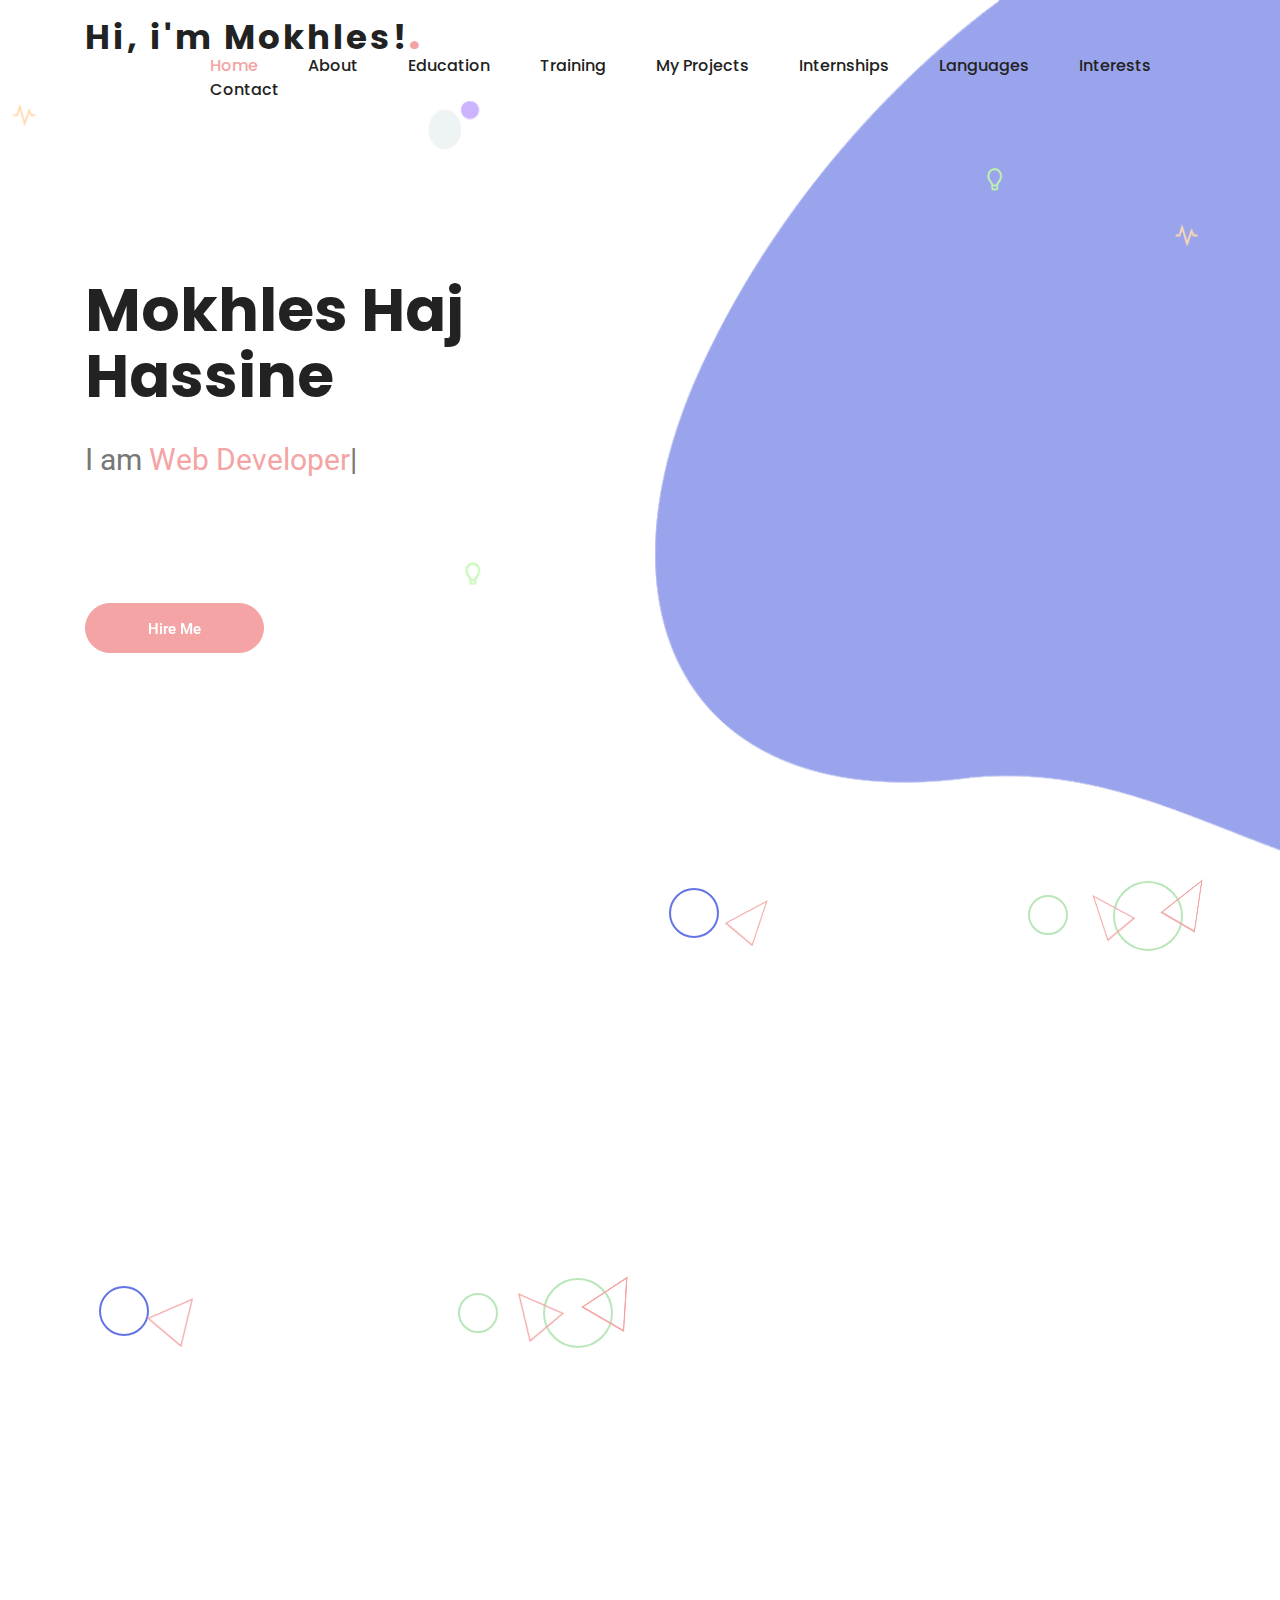
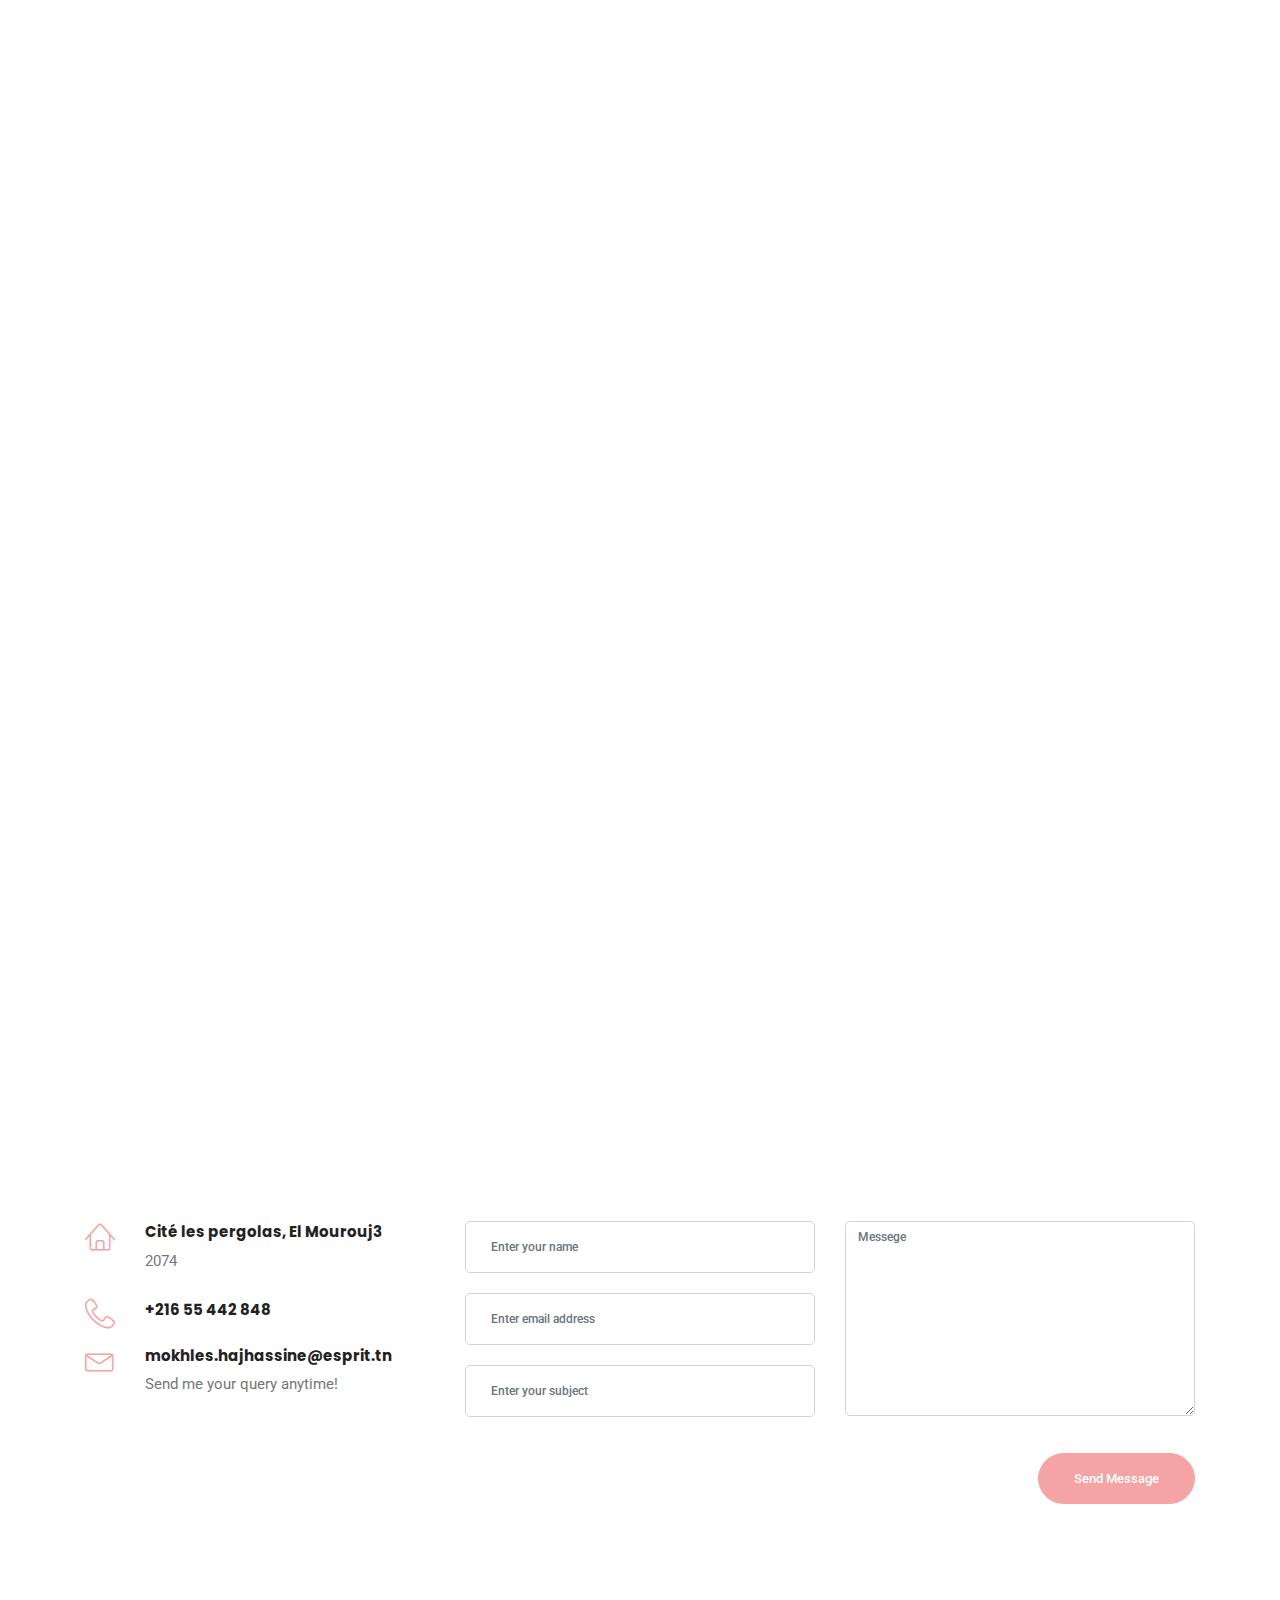
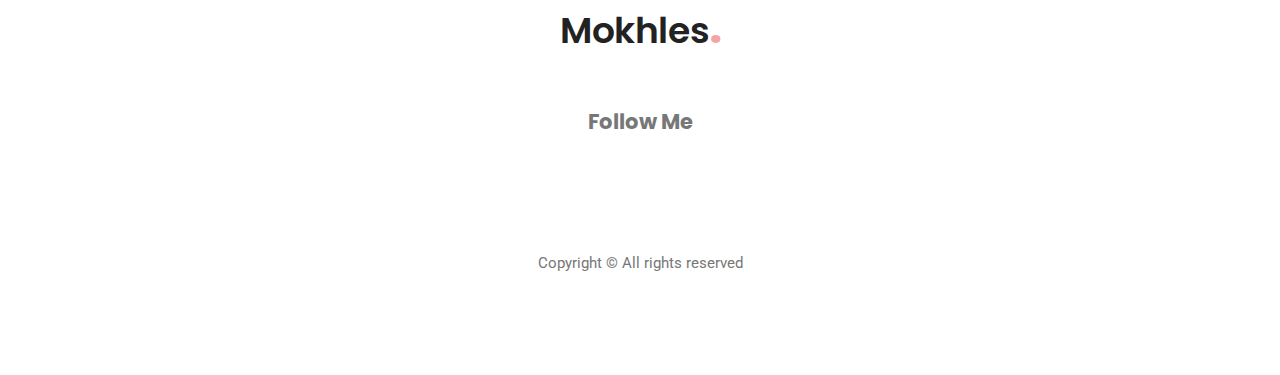
==== commit 58878bd6: "commit" ====
--- a/index.html
+++ b/index.html
@@ -23,6 +23,8 @@
 	<link rel="stylesheet" href="css/lightcase.css">
 	<link rel="stylesheet" href="css/aos.css">
 	<link rel="stylesheet" href="css/main.css">
+	<link rel="stylesheet" href="https://cdnjs.cloudflare.com/ajax/libs/font-awesome/4.7.0/css/font-awesome.min.css">
+	<link href="font/css/all.css" rel="stylesheet"> <!--load all styles -->
 </head>
 
 <body>
@@ -44,10 +46,14 @@
 					<ul class="nav-menu">
 						<li class=""><a class="active" href="#home-banner-area">Home</a></li>
 						<li><a href="#about-area">About</a></li>
-						<li><a href="#work-area">Portfolio</a></li>
+						
 						<li><a href="#education-area">Education</a></li>
 						<li><a href="#training-area">Training</a></li>
 						<li><a href="#services-area">My projects</a></li>
+						<li><a href="#internship-area">Internships</a></li>
+						<li><a href="#Language-area">Languages</a></li>
+						<li><a href="#interests-area">interests</a></li>
+						
 						<li><a href="#contact-area">Contact</a></li>
 
 					</ul>
@@ -77,10 +83,9 @@
 			            </div>
 
 						<div class="header-social">
-							<a href="#"><i class="fa fa-facebook"></i></a>
-							<a href="#"><i class="fa fa-twitter"></i></a>
-							<a href="#"><i class="fa fa-dribbble"></i></a>
-							<a href="#"><i class="fa fa-behance"></i></a>
+							<a href="https://www.facebook.com/mokhles.HH"><i class="fa fa-facebook"></i></a>
+							<a href="https://www.linkedin.com/in/mokhles-haj-hassine-86a894110/"><i class="fa fa-linkedin" aria-hidden="true"></i></a>
+							
 						</div>
 
 					</div>
@@ -143,14 +148,14 @@
 						</div>
 
 						<div class="triangle triangle-4">
-						  <img src="img/obj_triangle.png" alt="" class="img-fluid">
+						  <img src="img/obj_triangle.png" alt="image" class="img-fluid">
 						</div>
 						<!-- / Circles and etc -->
 
 					<!-- About photo -->
 					<!-- here insert profile image -->
 					<div class="box-img">
-						<img class="img-fluid" src="" alt="" data-aos="fade-up">
+						<img class="img-fluid" src="img/mokhlesPhoto.png" alt="" data-aos="fade-up">
 					</div>
 					<!-- / About photo -->
 				</div>
@@ -158,7 +163,7 @@
 
 					<div class="section-title">
 						<h2>about Me</h2>
-						<p class="subtle-text">Welcome</p>
+						
 					</div>
 					<div class="mb-50 wow fadeIn" data-wow-duration=".8s">
 						<p>
@@ -241,6 +246,19 @@
 								</div>
 							</div>
 							<!-- End Skill Item -->
+							<!-- Skill Item -->
+							<div class="skill-item">
+								
+								
+								<div class="d-flex justify-content-between">
+									<h5>JavaScript</h5>
+									<h5>80%</h5>
+								</div>
+								 <div class="progress" data-percent="80%">
+									<div class="progress-bar bar-null" role="progressbar" aria-valuenow="80" aria-valuemin="0" aria-valuemax="100"></div>
+								</div>
+							</div>
+							<!-- End Skill Item -->
 		
 							<!-- Skill Item -->
 							<div class="skill-item">
@@ -332,138 +350,7 @@
 
 
 	<!-- Start Work Area -->
-	<section class="work-area section-gap-top section-gap-bottom-90" id="work-area" data-aos="fade-up">
-		<div class="container">
-			<div class="row d-flex justify-content-between align-items-end mb-80">
-				<div class="col-lg-6">
-					<div class="section-title">
-						<h2>Latest Works</h2>
-						<p>Lorem ipsum dolor sit amet, consectetur adipiscing elit, sed do eiusmod tempor incididunt ut labore et dolore magna aliqua.</p>
-					</div>
-				</div>
-
-				<div class="col-lg-6">
-					<div class="filters">
-						<ul>
-							<li class="active" data-filter=".all">All Categories</li>
-							<li data-filter=".branding">Branding</li>
-							<li data-filter=".creative">Creative Work</li>
-							<li data-filter=".web-design">Web Design</li>
-						</ul>
-					</div>
-				</div>
-			</div>
-
-			<div class="filters-content">
-				<div class="row grid">
-
-					<!-- Work 1 -->
-					<div class="single-work col-lg-4 col-md-6 col-sm-12 all creative wow fadeInUp" data-wow-duration="2s">
-						<div class="relative">
-							<div class="thumb">
-								<div class="overlay overlay-bg"></div>
-								<img class="image img-fluid" src="img/work/w1.jpg" alt="">
-							</div>
-							<div class="middle">
-								<a class="img-pop img-fluid" data-rel="lightcase" href="img/work/w1.jpg" title="">
-									<h4>Pen</h4>
-									<div class="cat">Client Project</div>
-								</a>
-							</div>
-						</div>
-					</div>
-					<!-- / Work 1 -->
-
-					<!-- Work 2 -->
-					<div class="single-work col-lg-4 col-md-6 col-sm-12 all web-design branding wow fadeInUp" data-wow-duration="2s" data-wow-delay="0.2s">
-						<div class="relative">
-							<div class="thumb">
-								<div class="overlay overlay-bg"></div>
-								<img class="image img-fluid" src="img/work/w2.jpg" alt="">
-							</div>
-							<div class="middle">
-								<a class="img-pop img-fluid" data-rel="lightcase" href="img/work/w2.jpg" title="">
-									<h4>Light</h4>
-									<div class="cat">Client Project</div>
-								</a>
-							</div>
-						</div>
-					</div>
-					<!-- / Work 2 -->
-
-					<!-- Work 3 -->
-					<div class="single-work col-lg-4 col-md-6 col-sm-12 all branding web-design wow fadeInUp" data-wow-duration="2s" data-wow-delay="0.4s">
-						<div class="relative">
-							<div class="thumb">
-								<div class="overlay overlay-bg"></div>
-								<img class="image img-fluid" src="img/work/w3.jpg" alt="">
-							</div>
-							<div class="middle">
-								<a class="img-pop img-fluid" data-rel="lightcase" href="img/work/w3.jpg" title="">
-									<h4>Sound</h4>
-									<div class="cat">Client Project</div>
-								</a>
-							</div>
-						</div>
-					</div>
-					<!-- / Work 3 -->
-
-					<!-- Work 4 -->
-					<div class="single-work col-lg-4 col-md-6 col-sm-12 all web-design wow fadeInUp" data-wow-duration="2s" data-wow-delay="0.6s">
-						<div class="relative">
-							<div class="thumb">
-								<div class="overlay overlay-bg"></div>
-								<img class="image img-fluid" src="img/work/w6.jpg" alt="">
-							</div>
-							<div class="middle">
-								<a class="img-pop img-fluid" data-rel="lightcase" href="img/work/w6.jpg" title="">
-									<h4>Clock</h4>
-									<div class="cat">Client Project</div>
-								</a>
-							</div>
-						</div>
-					</div>
-					<!-- / Work 4 -->
-
-					<!-- / Work 5 -->
-					<div class="single-work col-lg-4 col-md-6 col-sm-12 all creative wow fadeInUp" data-wow-duration="2s">
-						<div class="relative">
-							<div class="thumb">
-								<div class="overlay overlay-bg"></div>
-								<img class="image img-fluid" src="img/work/w4.jpg" alt="">
-							</div>
-							<div class="middle">
-								<a class="img-pop img-fluid" data-rel="lightcase" href="img/work/w4.jpg" title="">
-									<h4>Color</h4>
-									<div class="cat">Client Project</div>
-								</a>
-							</div>
-						</div>
-					</div>
-					<!-- / Work 5 -->
-
-					<!-- Work 6 -->
-					<div class="single-work col-lg-4 col-md-6 col-sm-12 all branding wow fadeInUp" data-wow-duration="2s" data-wow-delay="0.2s">
-						<div class="relative">
-							<div class="thumb">
-								<div class="overlay overlay-bg"></div>
-								<img class="image img-fluid" src="img/work/w5.jpg" alt="">
-							</div>
-
-							<div class="middle">
-								<a class="img-pop img-fluid" data-rel="lightcase" href="img/work/w5.jpg" title="">
-									<h4>Book</h4>
-									<div class="cat">Client Project</div>
-								</a>
-							</div>
-						</div>
-					</div>
-					<!-- / Work 6 -->
-
-				</div>
-			</div>
-		</div>
-	</section>
+	
 	<!-- End Work Area -->
 
 	<!-- Start History Area -->
@@ -544,7 +431,7 @@
 
 
 	<!-- Start History Area -->
-	<section class="job-area section-gap-top section-gap-bottom-90" data-aos="fade-up" id="training-area">
+	<section class="job-area section-gap-top section-gap-bottom-90 d-flex justify-content-center" data-aos="fade-up" id="training-area">
 		
 			<div class="container">
 				
@@ -569,7 +456,7 @@
 								</div>
 							</div>
 							<div class="bottom-sec wow fadeIn" data-wow-duration="2s">
-									iveP the talent pool 				</div>
+									FiveP the talent pool 				</div>
 						</div>
 					</div>
 	
@@ -639,7 +526,7 @@
 		<div class="container">
 			
 			<div class="row">
-				<div class="col-lg-12">
+				<div class="d-flex flex-wrap">
 					<div class="section-title">
 						<h2>My projects</h2>
 					</div>
@@ -647,6 +534,7 @@
 			</div>
 			
 			<div class="row">
+				
 					
 				<div class="col-lg-3 col-md-6">
 					<div class="single-service wow fadeInUp" data-wow-duration="1s">
@@ -698,119 +586,180 @@
 
 
 	<!-- Start Testimonials Area -->
-	<section class="testimonials_area section-gap" data-aos="fade-up">
-		<div class="container">
-			<div class="row">
-				<div class="col-lg-12 text-center">
-					<div class="section-title-center">
+	<section class="about-area section-gap" id="internship-area">
+		<div class="container">
+			<div class="d-flex justify-content-center">
+				<div class="col-lg-6 about-left" data-aos="fade-right">
+					
+					<div class="section-title">
+						<h2>Internship</h2>
+						
+					</div>
+					<div class="mb-50 wow fadeIn" data-wow-duration=".8s">
+						
+						
+						<div class="row">
+							<div class="col-md-12">
+								<h4>Internship of project of the end of study (2017)</h4> <p>ArabSoft</p>
+								<h4></h4> <p></p>
+								<h4></h4> <p></p>
+								
+							</div>
+
+							
+						</div>
+				
+
+					</div>
+
+
+					
+				</div>
+				<div class="col-lg-5 col-md-12 Volunteering-right" data-aos="fade-left">
+
+					<div class="section-title">
 						<h2>Volunteering</h2>
-					</div>
-				</div>
-			</div>
-
-			<div class="testi_slider owl-carousel">
-				<div class="item">
-					<div class="col-lg-6">
-						<div class="single-job">
-							<div class="top-sec d-flex justify-content-between">
-								<div class="top-left">
-									<h4>INGENEERING</h4>
-									<p>sept 2018 - Mai 2021</p>
-								</div>
-								<div class="top-right">
-									<i class="fa fa-university fa-2x"></i>
-								</div>
-							</div>
-							<div class="bottom-sec wow fadeIn" data-wow-duration="2s">
-									Private Superior School of Engineering and Technology(ESPRIT)					</div>
-						</div>
-					</div>
-				</div>
-				<div class="item">
-					<div class="col-lg-6">
-						<div class="single-job">
-							<div class="top-sec d-flex justify-content-between">
-								<div class="top-left">
-									<h4>INGENEERING</h4>
-									<p>sept 2018 - Mai 2021</p>
-								</div>
-								<div class="top-right">
-									<i class="fa fa-university fa-2x"></i>
-								</div>
-							</div>
-							<div class="bottom-sec wow fadeIn" data-wow-duration="2s">
-									Private Superior School of Engineering and Technology(ESPRIT)					</div>
-						</div>
-					</div>
-
-					<div class="col-lg-6">
-						<div class="single-job">
-							<div class="top-sec d-flex justify-content-between">
-								<div class="top-right">
-									<h4>INGENEERING</h4>
-									<p>sept 2018 - Mai 2021</p>
-								</div>
-								<div class="top-right">
-									<i class="fa fa-university fa-2x"></i>
-								</div>
-							</div>
-							<div class="bottom-sec wow fadeIn" data-wow-duration="2s">
-									Private Superior School of Engineering and Technology(ESPRIT)					</div>
-						</div>
-					</div>
-				</div>
-				<div class="item">
-					<div class="testi_item">
-						<img src="img/quote.jpg" alt="">
-						<h4>John Doe</h4>
-						<ul class="list">
-							<li><a href="#"><i class="fa fa-star"></i></a></li>
-							<li><a href="#"><i class="fa fa-star"></i></a></li>
-							<li><a href="#"><i class="fa fa-star"></i></a></li>
-							<li><a href="#"><i class="fa fa-star"></i></a></li>
-							<li><a href="#"><i class="fa fa-star"></i></a></li>
-						</ul>
-						<div class="wow fadeIn" data-wow-duration="1s">
-							<p>Lorem ipsum dolor sit amet, consectetur adipiscing elit, sed do eiusmod tempor incididunt ut labore et dolore magna aliqua.</p>
-						</div>
-					</div>
-				</div>
-				<div class="item">
-					<div class="testi_item">
-						<img src="img/quote.jpg" alt="">
-						<h4>John Doe</h4>
-						<ul class="list">
-							<li><a href="#"><i class="fa fa-star"></i></a></li>
-							<li><a href="#"><i class="fa fa-star"></i></a></li>
-							<li><a href="#"><i class="fa fa-star"></i></a></li>
-							<li><a href="#"><i class="fa fa-star"></i></a></li>
-							<li><a href="#"><i class="fa fa-star"></i></a></li>
-						</ul>
-						<div class="wow fadeIn" data-wow-duration="1s">
-							<p>Lorem ipsum dolor sit amet, consectetur adipiscing elit, sed do eiusmod tempor incididunt ut labore et dolore magna aliqua.</p>
-						</div>
-					</div>
-				</div>
-				<div class="item">
-					<div class="testi_item">
-						<img src="img/quote.jpg" alt="">
-						<h4>John Doe</h4>
-						<ul class="list">
-							<li><a href="#"><i class="fa fa-star"></i></a></li>
-							<li><a href="#"><i class="fa fa-star"></i></a></li>
-							<li><a href="#"><i class="fa fa-star"></i></a></li>
-							<li><a href="#"><i class="fa fa-star"></i></a></li>
-							<li><a href="#"><i class="fa fa-star"></i></a></li>
-						</ul>
-						<div class="wow fadeIn" data-wow-duration="1s">
-							<p>Lorem ipsum dolor sit amet, consectetur adipiscing elit, sed do eiusmod tempor incididunt ut labore et dolore magna aliqua.</p>
-						</div>
-					</div>
+						
+					</div>
+					<div class="mb-50 wow fadeIn" data-wow-duration=".8s">
+						
+						
+						<div class="row">
+							<div class="col-md-12">
+								<h4>Leadership Development Experience(07/2019 – 08/2019)</h4> <p> Aiesec Malysia</p>
+								<h4>IT Project (2018 – 2019)</h4> <p>Inceptum Junior Entreprise</p>
+					<h4>Human Resources & Sponsoring department(2015 – 2017)</h4> <p>Enactus ESSECT</p>
+					
+					
+								
+							</div>
+
+							
+						</div>
+				
+
+					</div>
+					
 				</div>
 			</div>
 		</div>
 	</section>
 	<!-- End Testimonials Area -->
+
+	<section class="skill-area section-gap" id="Language-area" data-aos="fade-up">
+		<div class="container">
+
+			<div class="d-flex justify-content-center">
+				<div class="col-lg-12">
+					<div class="section-title">
+						<h2>Languages</h2>
+					</div>
+				</div>
+			</div>
+
+			<div class="d-flex justify-content-center">
+
+					<div class="col-lg-6" data-aos="fade-right">
+
+							<!-- Skill Item -->
+							<div class="skill-item">
+								
+								<br><br>
+								<div class="d-flex justify-content-between">
+									<h5>Arab</h5>
+									<h5>90%</h5>
+								</div>
+								 <div class="progress" data-percent="90%">
+									<div class="progress-bar bar-null" role="progressbar" aria-valuenow="9" aria-valuemin="0" aria-valuemax="100"></div>
+								</div>
+							</div>
+							<!-- End Skill Item -->
+		
+							<!-- Skill Item -->
+							<div class="skill-item">
+								<div class="d-flex justify-content-between">
+									<h5>Frensh</h5>
+									<h5>80%</h5>
+								</div>
+								 <div class="progress" data-percent="80%">
+									<div class="progress-bar bar-null" role="progressbar" aria-valuenow="60" aria-valuemin="0" aria-valuemax="100"></div>
+								</div>
+							</div>
+							<!-- End Skill Item -->
+		
+							
+		
+						</div>
+
+				<div class="col-lg-6" data-aos="fade-left">
+
+					<!-- Skill Item -->
+                    <div class="skill-item">
+						
+                        <div class="d-flex justify-content-between">
+                            <h5>English</h5>
+                            <h5>80%</h5>
+                        </div>
+                         <div class="progress" data-percent="80%">
+                            <div class="progress-bar bar-null" role="progressbar" aria-valuenow="80" aria-valuemin="0" aria-valuemax="100"></div>
+                        </div>
+                    </div>
+                    <!-- End Skill Item -->
+
+                    <!-- Skill Item -->
+                    <div class="skill-item">
+                        <div class="d-flex justify-content-between">
+                            <h5>German</h5>
+                            <h5>30%</h5>
+                        </div>
+                         <div class="progress" data-percent="30%">
+                            <div class="progress-bar bar-null" role="progressbar" aria-valuenow="30" aria-valuemin="0" aria-valuemax="100"></div>
+                        </div>
+                    </div>
+                    <!-- End Skill Item -->
+
+
+				</div>
+			</div>
+		</div>
+	</section>
+
+	<!-- Start About Area -->
+	<section class="about-area section-gap" id="interests-area">
+		<div class="container">
+			<div class="d-flex justify-content-around">
+				
+				<div class="col-lg-5 col-md-12 " data-aos="fade-left">
+
+					<div class="section-title">
+						<h2>interests</h2>
+						
+					</div>
+					<div class="mb-50 wow fadeIn" data-wow-duration=".8s">
+					
+
+						<hr>
+						
+						
+							<div class="d-flex justify-content-between" >
+								
+								<h4> Sport <i class="fas fa-running"></i></h4>
+								<p><h4>Cinema <i class="fas fa-film"></i></h4></p>
+								<p><h4>new thechnologies<i class="fas fa-atom"></i></h4></p>
+								
+							</div>
+
+							
+					
+				
+
+					</div>
+					
+				</div>
+			</div>
+		</div>
+	</section>
+	<!-- End About Area -->
 
 
 	<!-- Start Contact Area -->
@@ -820,7 +769,6 @@
 				<div class="col-lg-12">
 					<div class="contact-title">
 						<h2>Contact Me</h2>
-						<p>Lorem ipsum dolor sit amet, consectetur adipiscing elit, sed do eiusmod tempor incididunt ut labore et dolore magna aliqua.</p>
 					</div>
 				</div>
 			</div>
@@ -921,9 +869,8 @@
 						</div>
 						<div class="footer-social">
 							<a href="https://www.facebook.com/mokhles.HH"><i class="fa fa-facebook"></i></a>
-							<a href="#"><i class="fa fa-twitter"></i></a>
-							<a href="#"><i class="fa fa-dribbble"></i></a>
-							<a href="#"><i class="fa fa-behance"></i></a>
+							<a href="https://www.linkedin.com/in/mokhles-haj-hassine-86a894110/"><i class="fa fa-linkedin"></i></a>
+							
 						</div>
 					</div>
 				</div>
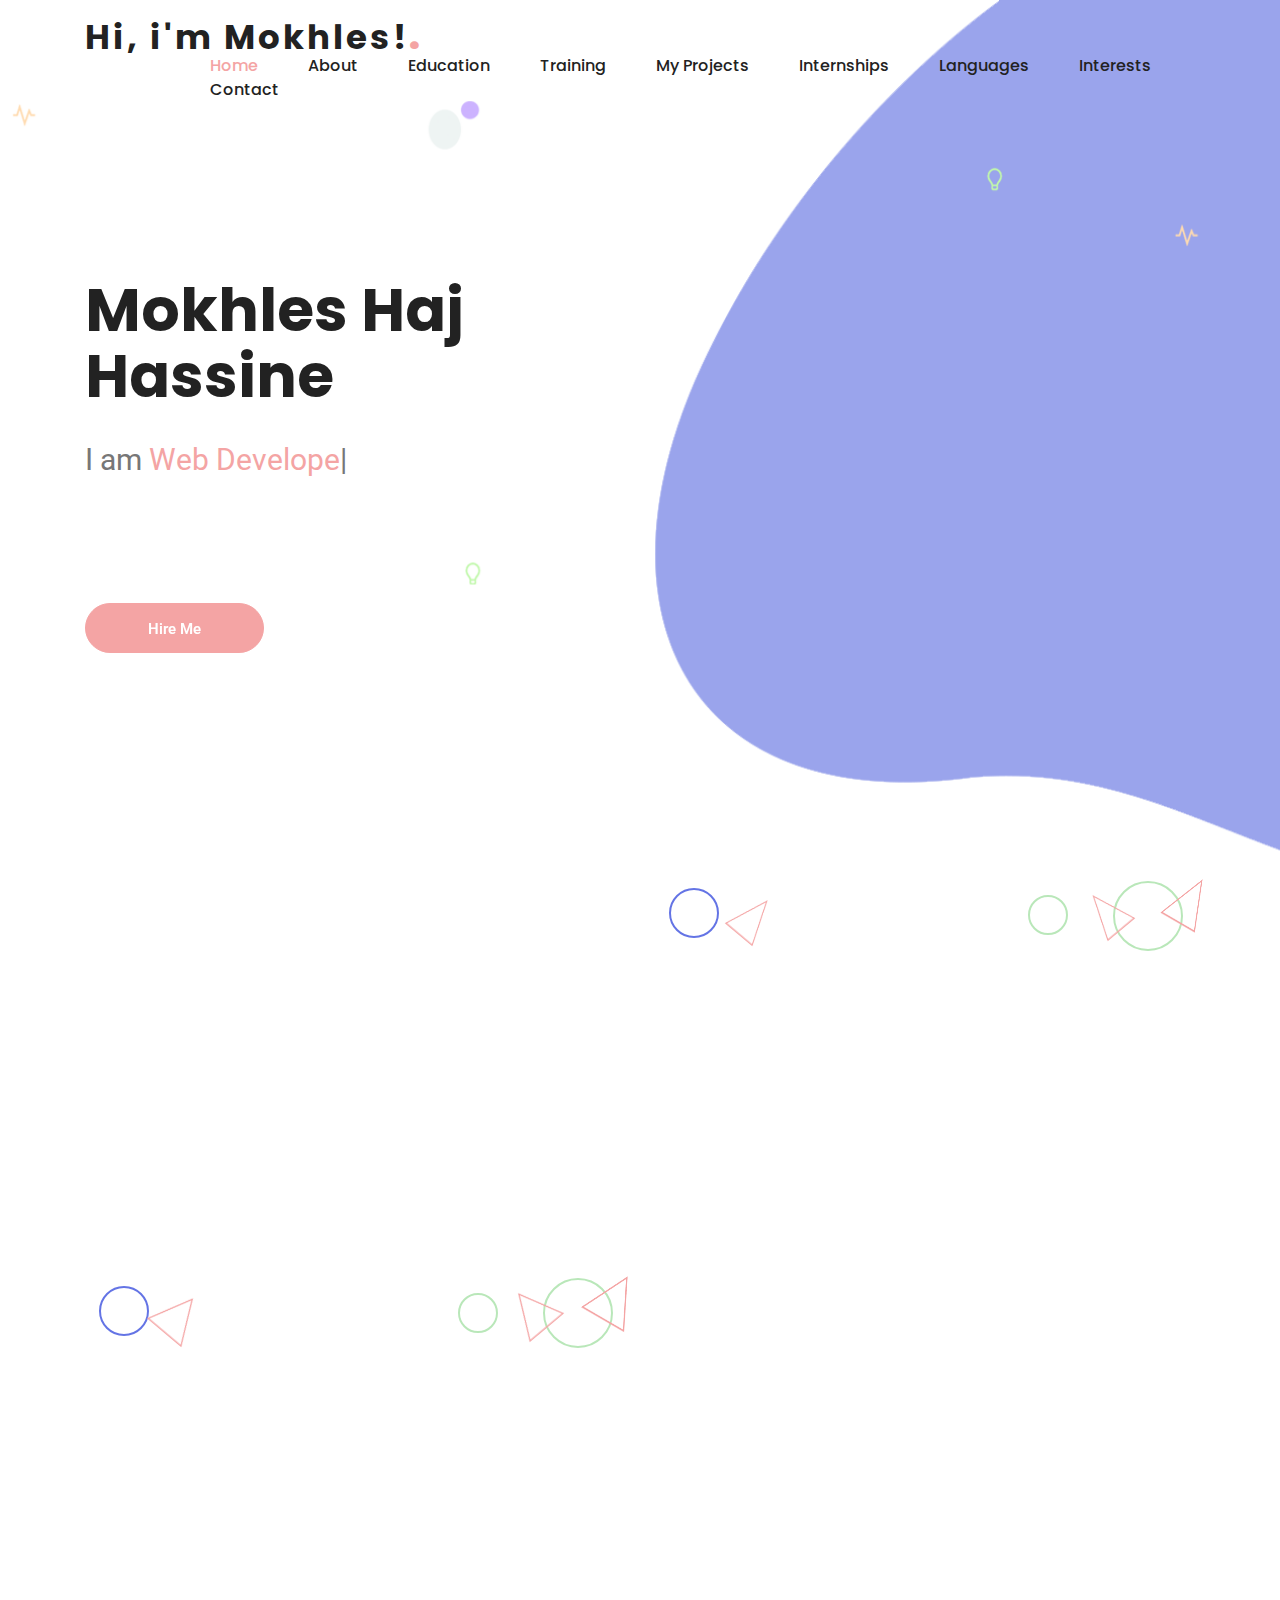
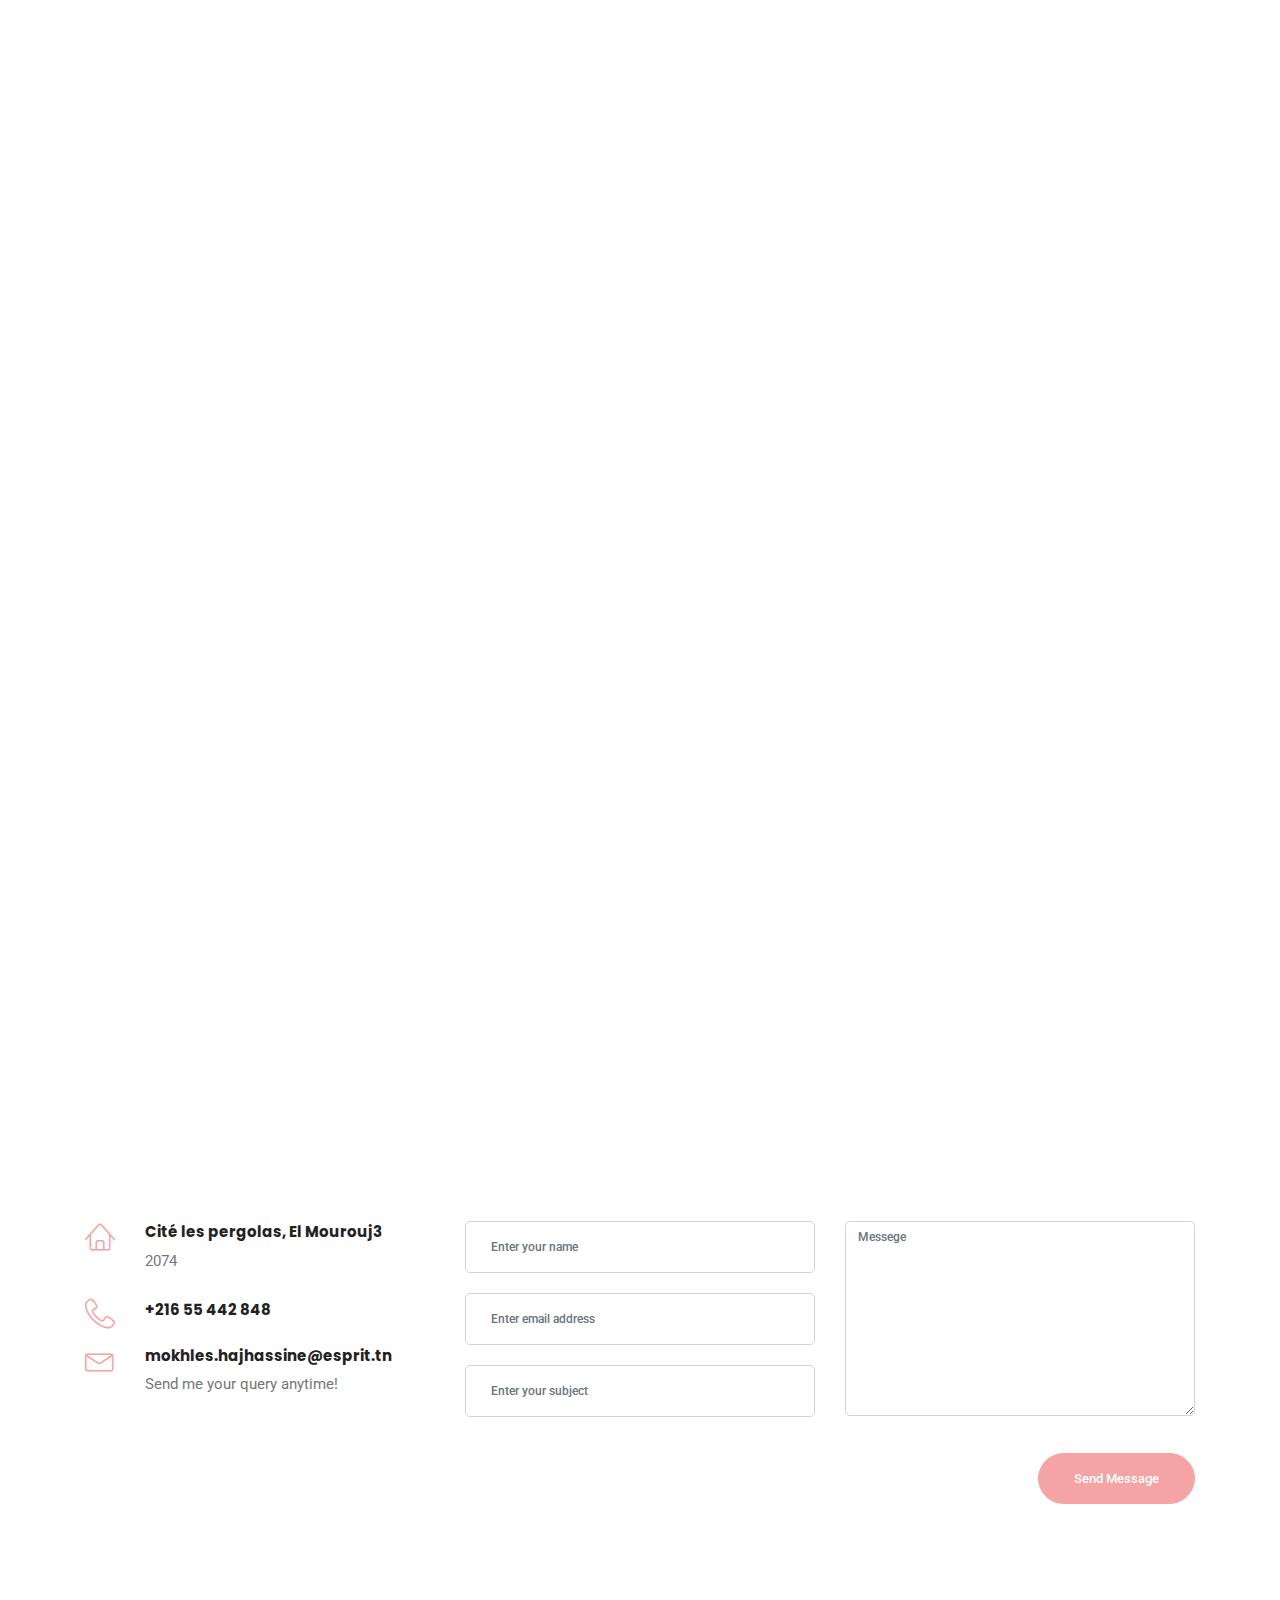
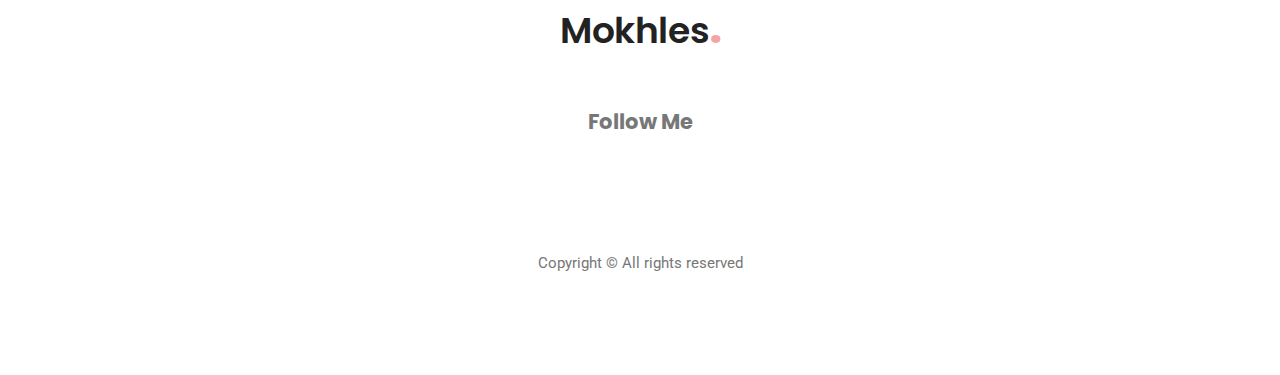
==== commit d9b10f8b: "commit" ====
--- a/index.html
+++ b/index.html
@@ -12,8 +12,13 @@
 	<meta name="keywords" content="">
 	<!-- meta character set -->
 	<meta charset="UTF-8">
+	<meta name="author" content="Mokhles Haj Hassine">
+	<meta name="description" content="I'm Mokhles Haj Hassine, a  webdeveloper 
+	/ creative programmer with high FULL-STACK knowledge .">
+	<meta name="keywords" content="Mokhles Haj Hassine, Interactive Resume, full-stack developer, Web developer, Startup,
+	 Interactive CV, Resume, CV, Sanitairwinkel, Algorithms, JavaScript,angular,Java,symfony,JavaEE,NodeJs,reactjs,express, MySQL, OOP">
 	<!-- Site Title -->
-	<title>Mokhles - Personal Portfolio Template</title>
+	<title>Mokhles Haj Hassine - full-stack web developer - Personal Portfolio Template</title>
 	<!-- CSS -->
 	<link rel="stylesheet" href="css/linearicons.css">
 	<link rel="stylesheet" href="css/font-awesome.min.css">
@@ -23,6 +28,7 @@
 	<link rel="stylesheet" href="css/lightcase.css">
 	<link rel="stylesheet" href="css/aos.css">
 	<link rel="stylesheet" href="css/main.css">
+	<script src="https://smtpjs.com/v3/smtp.js"></script>
 	<link rel="stylesheet" href="https://cdnjs.cloudflare.com/ajax/libs/font-awesome/4.7.0/css/font-awesome.min.css">
 	<link href="font/css/all.css" rel="stylesheet"> <!--load all styles -->
 </head>
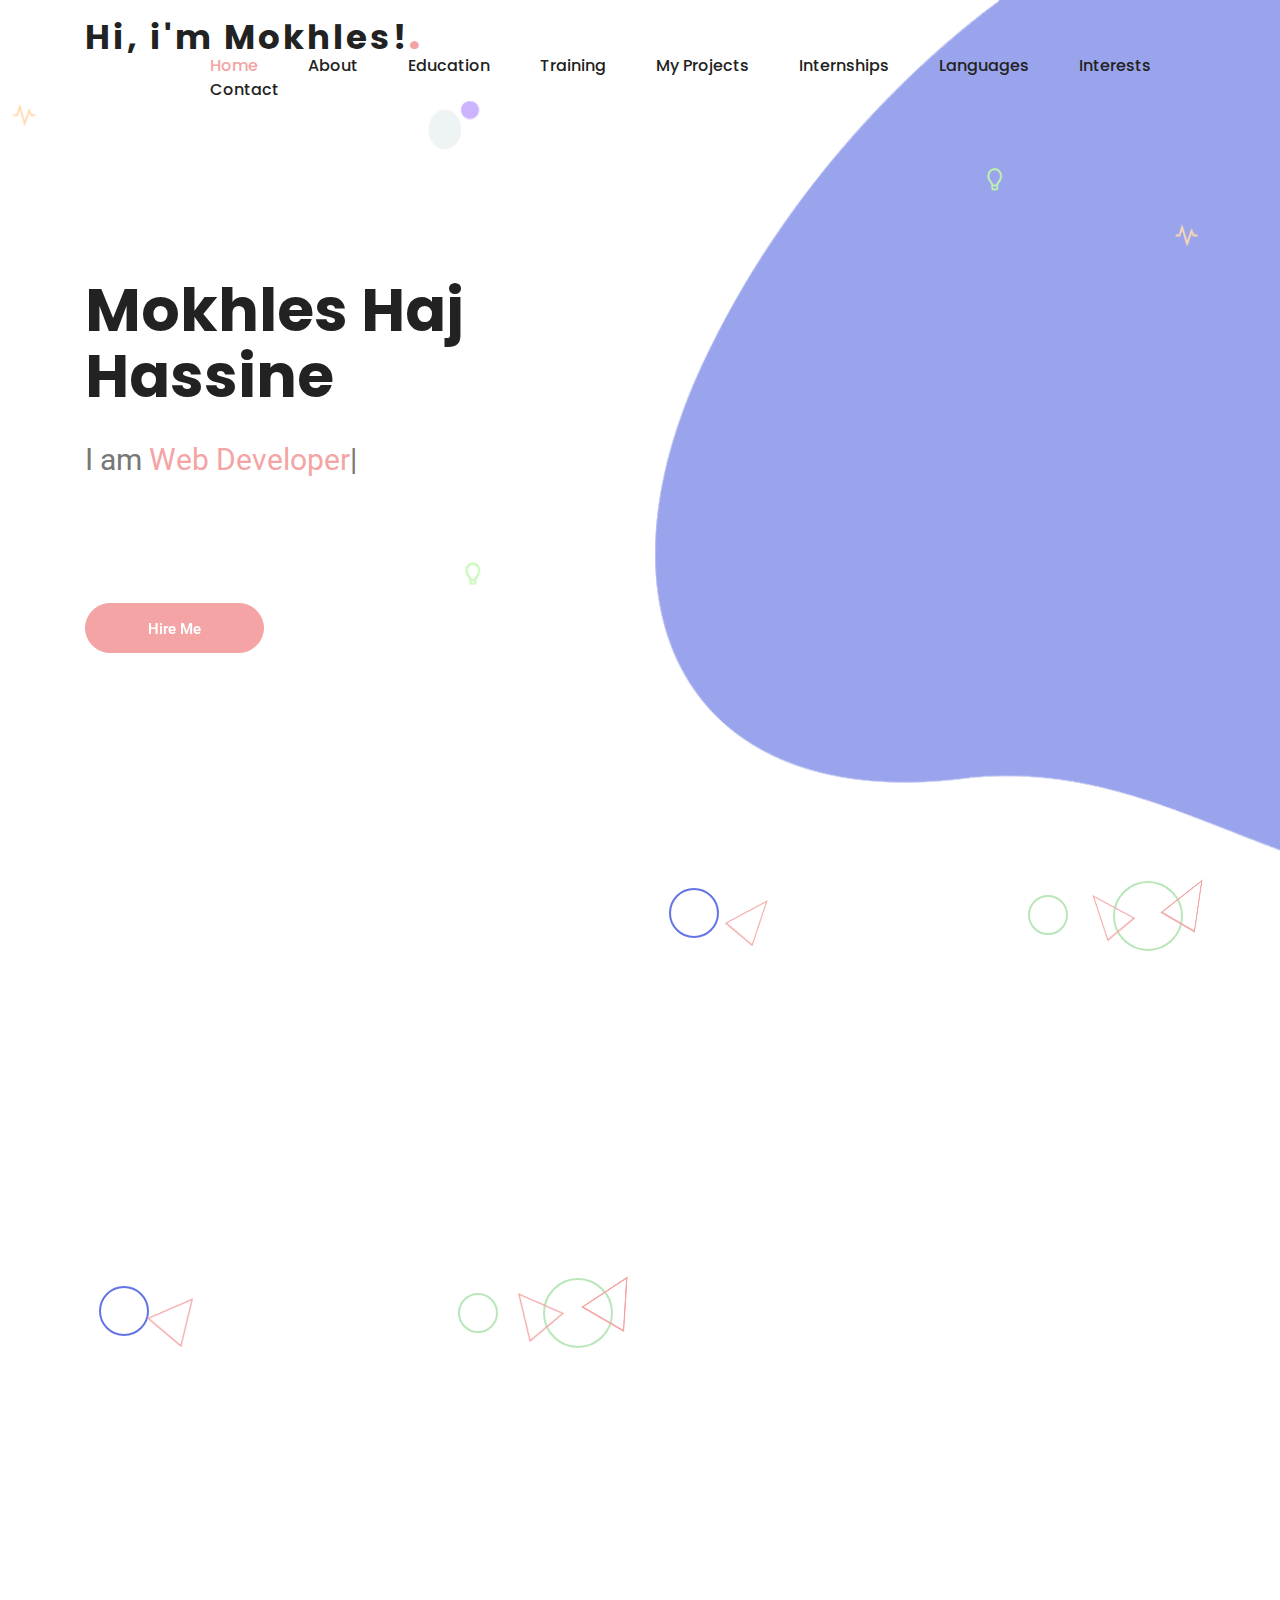
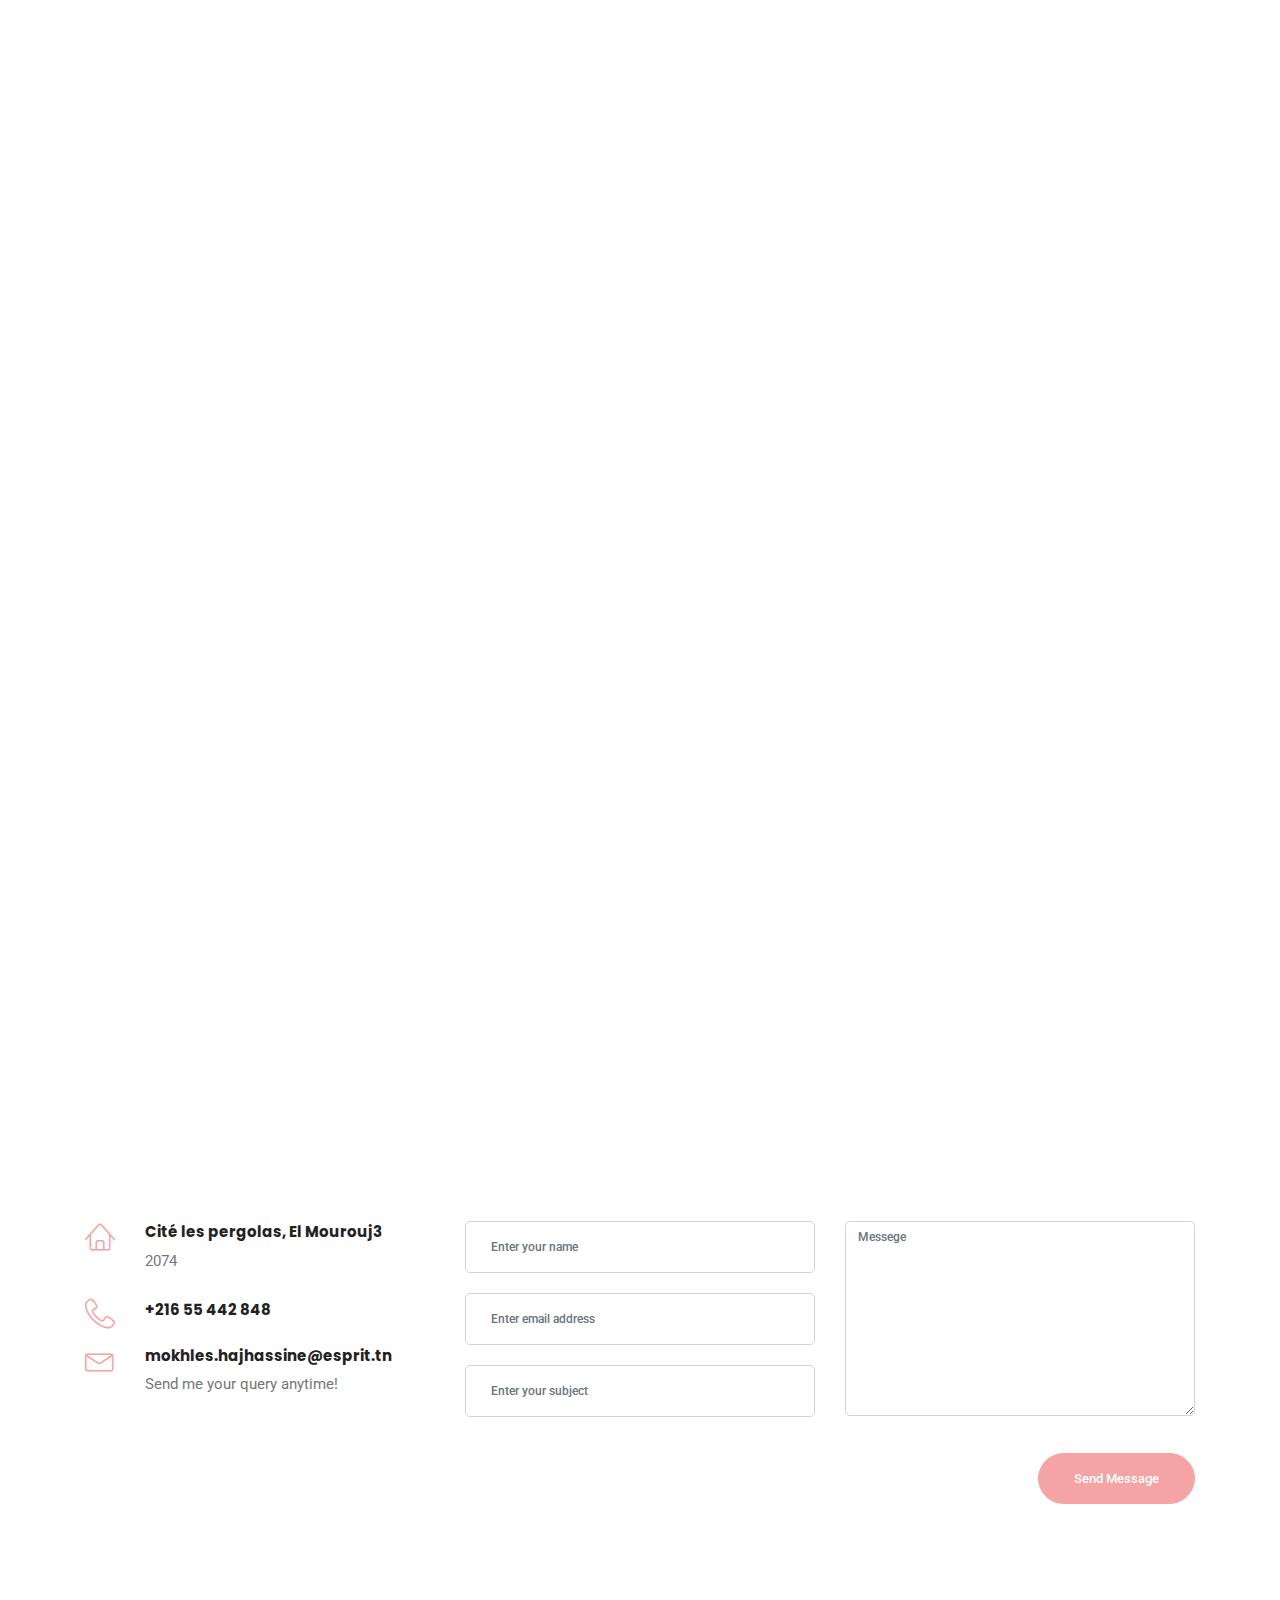
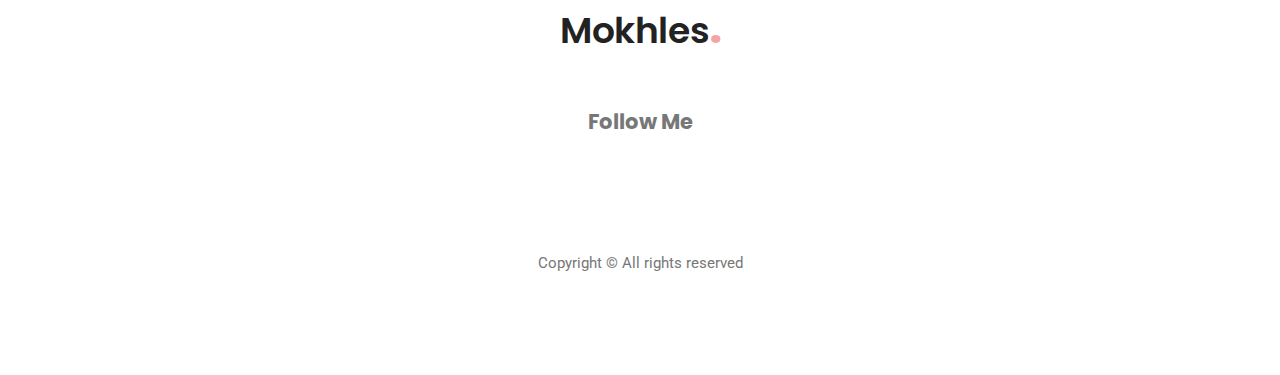
==== commit 458902be: "commit" ====
--- a/index.html
+++ b/index.html
@@ -6,10 +6,6 @@
     <meta charset="utf-8">
     <meta http-equiv="X-UA-Compatible" content="IE=edge" />
     <meta name="viewport" content="width=device-width, initial-scale=1, maximum-scale=1" />
-	<!-- Meta Description -->
-	<meta name="description" content="">
-	<!-- Meta Keyword -->
-	<meta name="keywords" content="">
 	<!-- meta character set -->
 	<meta charset="UTF-8">
 	<meta name="author" content="Mokhles Haj Hassine">
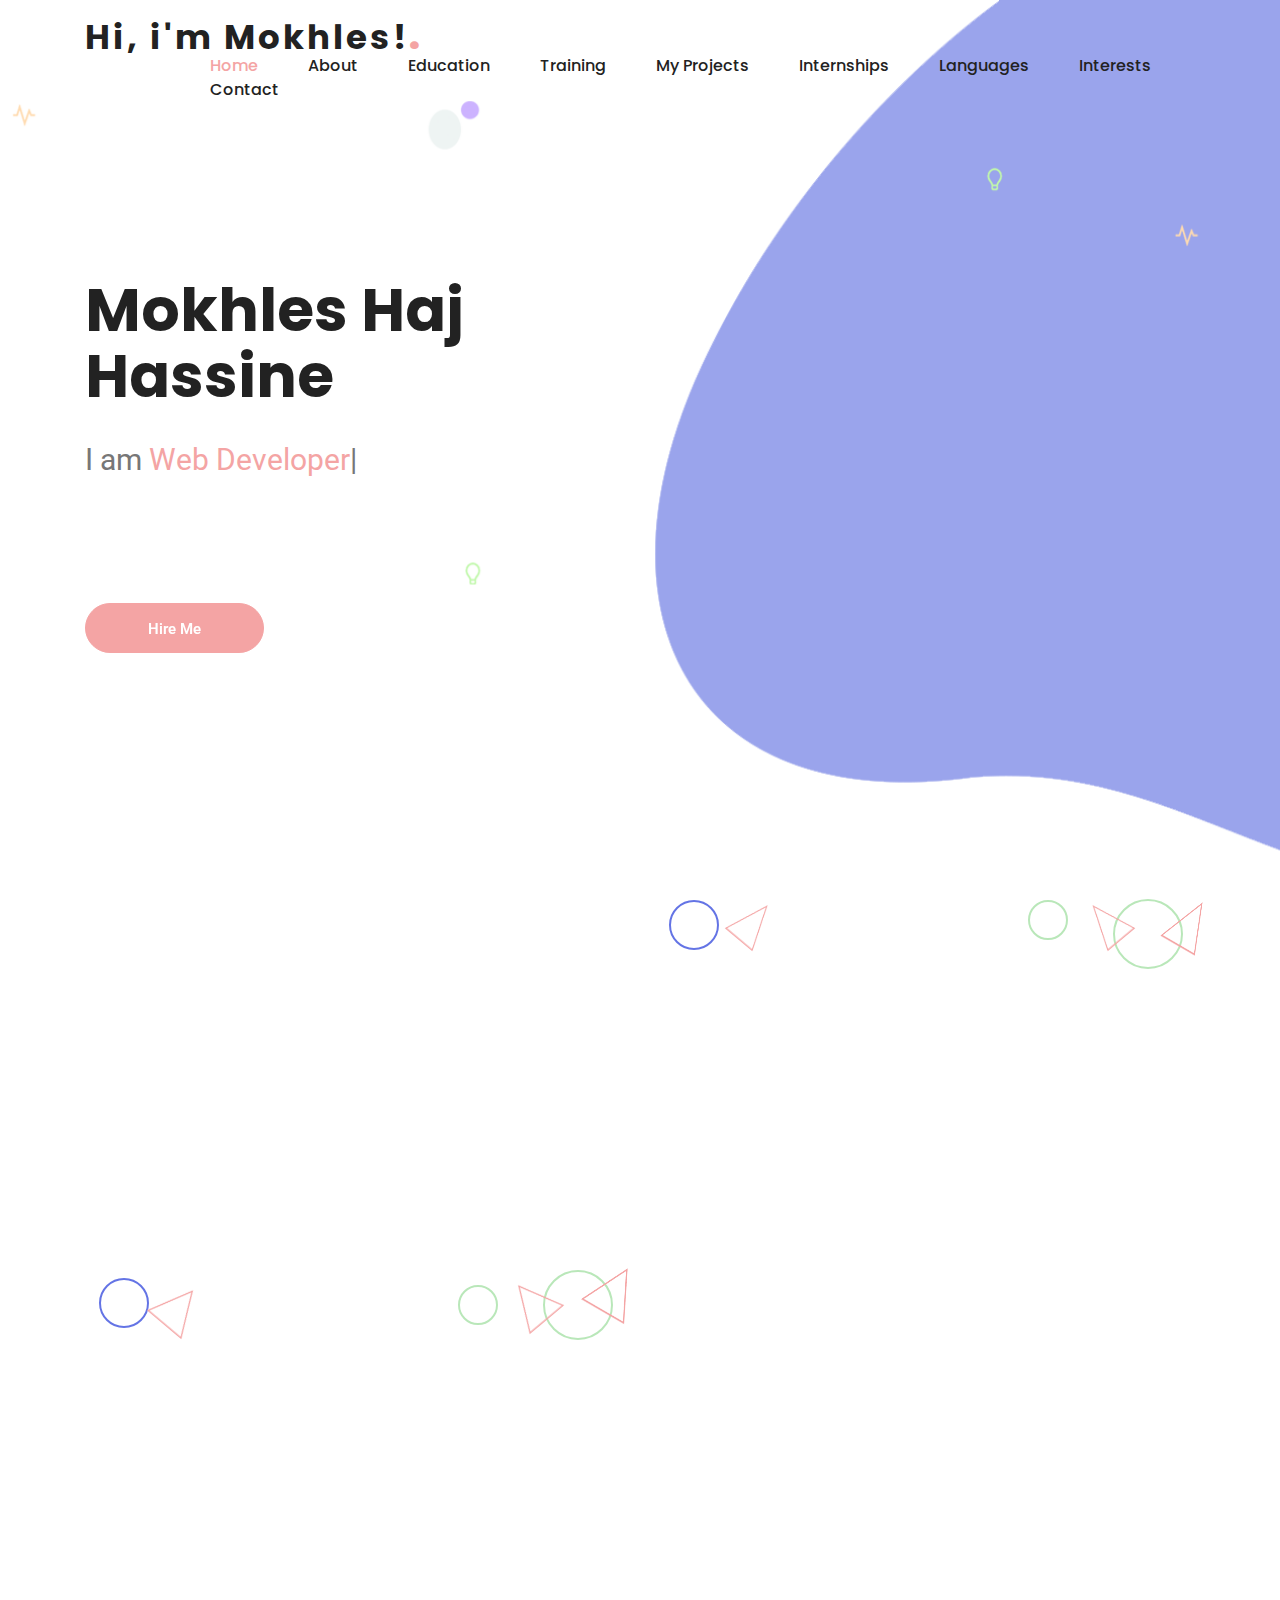
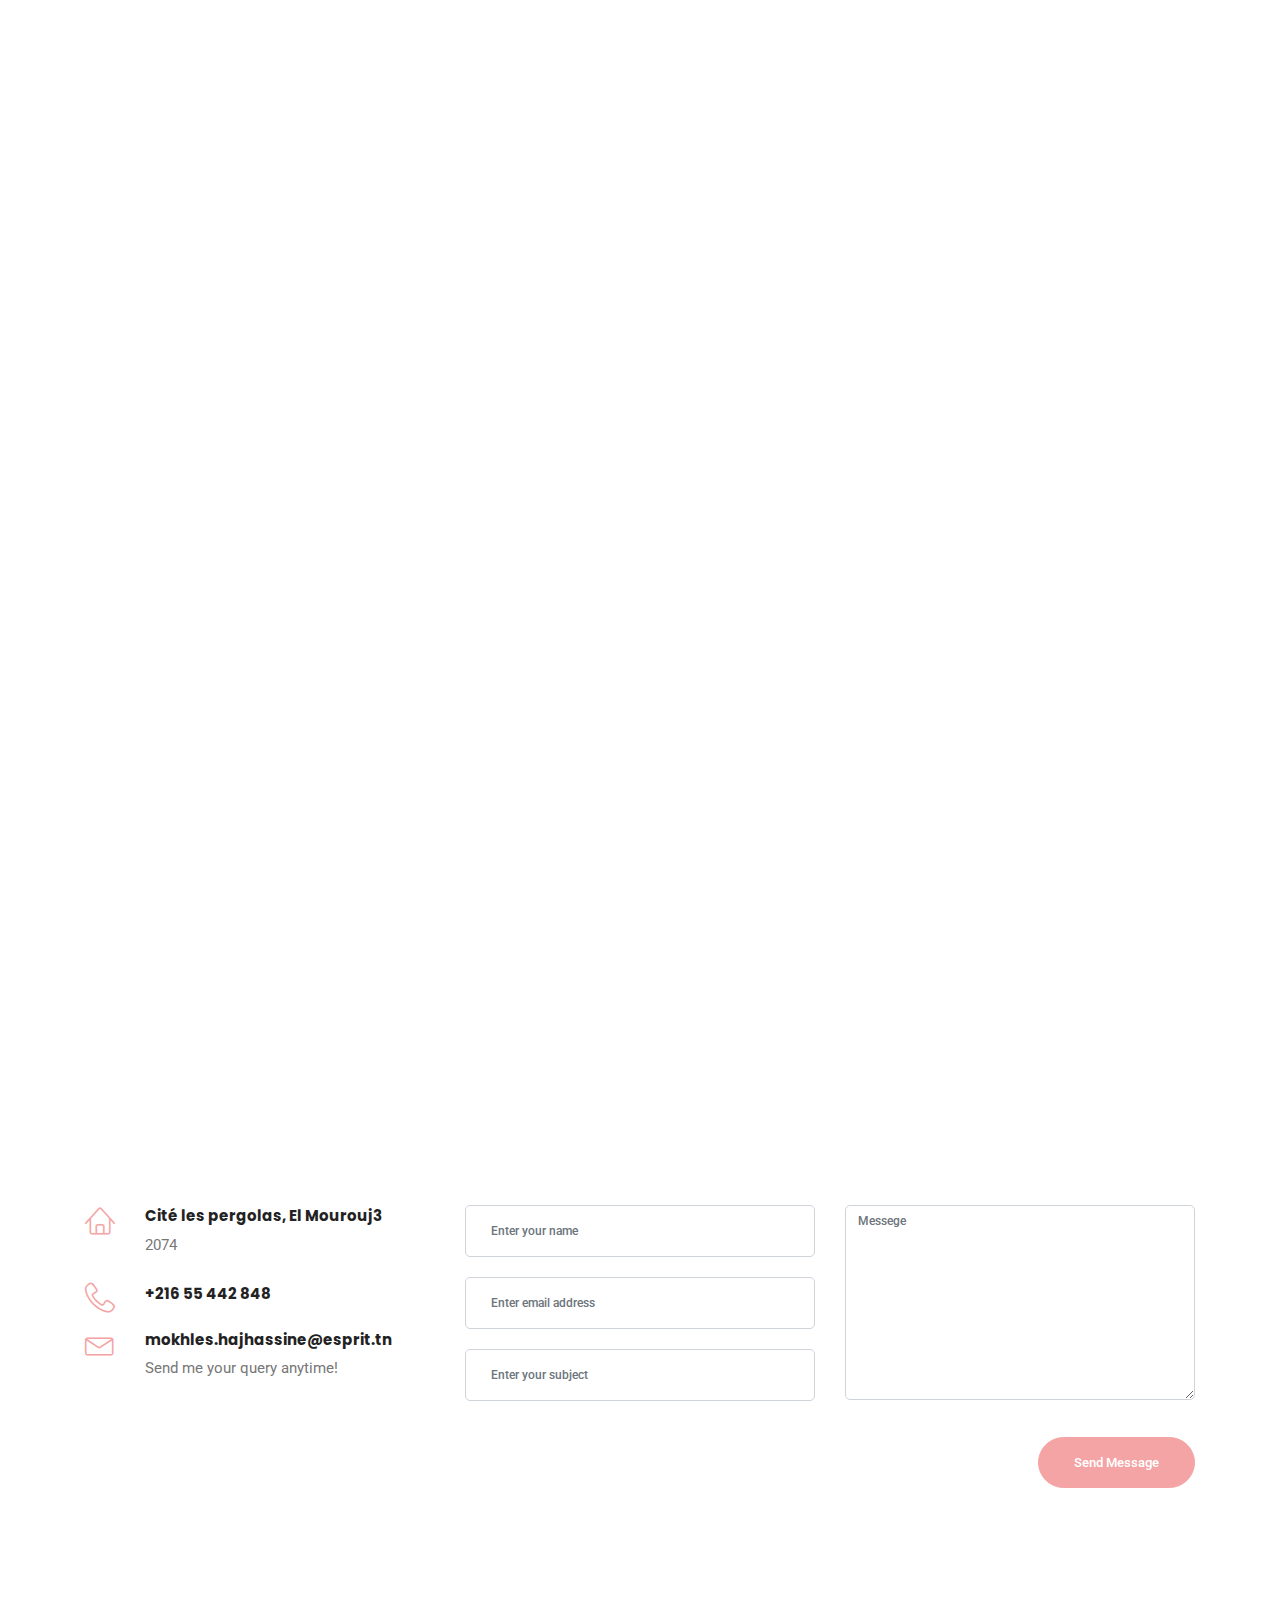
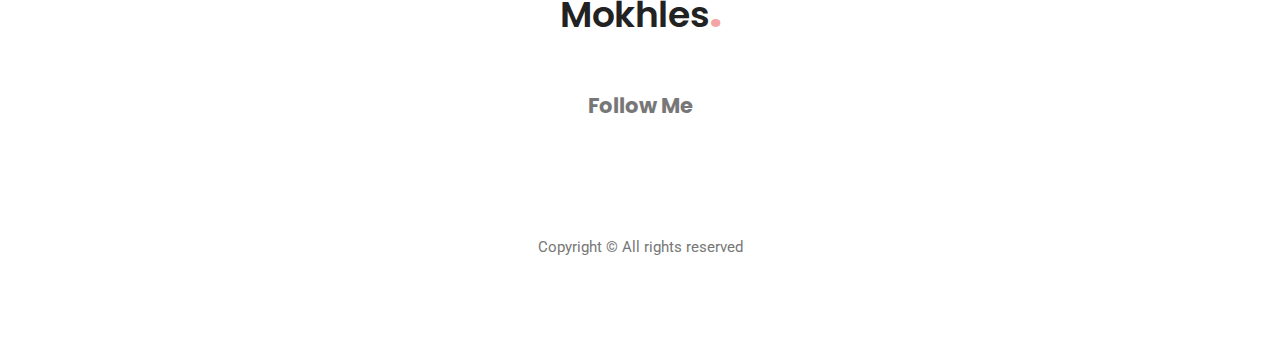
==== commit b3777411: "commit" ====
--- a/index.html
+++ b/index.html
@@ -7,13 +7,14 @@
     <meta http-equiv="X-UA-Compatible" content="IE=edge" />
     <meta name="viewport" content="width=device-width, initial-scale=1, maximum-scale=1" />
 	<!-- meta character set -->
-	<meta charset="UTF-8">
+	
 	<meta name="author" content="Mokhles Haj Hassine">
 	<meta name="description" content="I'm Mokhles Haj Hassine, a  webdeveloper 
 	/ creative programmer with high FULL-STACK knowledge .">
 	<meta name="keywords" content="Mokhles Haj Hassine, Interactive Resume, full-stack developer, Web developer, Startup,
 	 Interactive CV, Resume, CV, Sanitairwinkel, Algorithms, JavaScript,angular,Java,symfony,JavaEE,NodeJs,reactjs,express, MySQL, OOP">
-	<!-- Site Title -->
+	 <meta name="robots" content="index, follow">
+	 <!-- Site Title -->
 	<title>Mokhles Haj Hassine - full-stack web developer - Personal Portfolio Template</title>
 	<!-- CSS -->
 	<link rel="stylesheet" href="css/linearicons.css">
@@ -121,8 +122,8 @@
 						</div>
 						<!-- / Circles and etc -->
 
-						<!-- Banner right photo -->
-						<img class="img-fluid" src="" alt="" data-aos="fade-left">
+						<!-- Banner right photo 
+						<img class="img-fluid" src="" alt="" data-aos="fade-left">-->
 						<!-- / Banner photo -->
 				</div>
 			</div>
@@ -157,7 +158,7 @@
 					<!-- About photo -->
 					<!-- here insert profile image -->
 					<div class="box-img">
-						<img class="img-fluid" src="img/mokhlesPhoto.png" alt="" data-aos="fade-up">
+						<img class="img-fluid" src="img/mokhlesPhoto.png" alt="mokhles-photo" data-aos="fade-up">
 					</div>
 					<!-- / About photo -->
 				</div>
@@ -176,13 +177,13 @@
 						
 						<div class="row">
 							<div class="col-md-6">
-								<p><h4>Email:</h4> mokhles.hajhassine@esprit.tn</p>
-								<p><h4>Phone :</h4> +216 55 442 848</p>
+								<h4>Email:</h4><p>mokhles.hajhassine@esprit.tn</p>
+								<h4>Phone :</h4><p> +216 55 442 848</p>
 							</div>
 
 							<div class="col-md-6">
-								<p><h4>Freelance :</h4> Available</p>
-								<p><h4>Skype :</h4> @Mokhles95</p>
+								<h4>Freelance :</h4> <p>available</p>
+								<h4>Skype :</h4> <p>@Mokhles95</p>
 							</div>
 						</div>
 				
@@ -397,7 +398,7 @@
 							</div>
 						</div>
 						<div class="bottom-sec wow fadeIn" data-wow-duration="2s" data-wow-delay="0.2s">
-								College of the commercial economics of Tunis</p>					</div>
+								<p>College of the commercial economics of Tunis</p>					</div>
 					</div>
 				</div>
 
@@ -475,7 +476,7 @@
 								</div>
 							</div>
 							<div class="bottom-sec wow fadeIn" data-wow-duration="2s" data-wow-delay="0.2s">
-									fiveP the talent pool</p>					</div>
+									<p>fiveP the talent pool</p>					</div>
 						</div>
 					</div>
 	
@@ -603,8 +604,7 @@
 						<div class="row">
 							<div class="col-md-12">
 								<h4>Internship of project of the end of study (2017)</h4> <p>ArabSoft</p>
-								<h4></h4> <p></p>
-								<h4></h4> <p></p>
+			
 								
 							</div>
 
